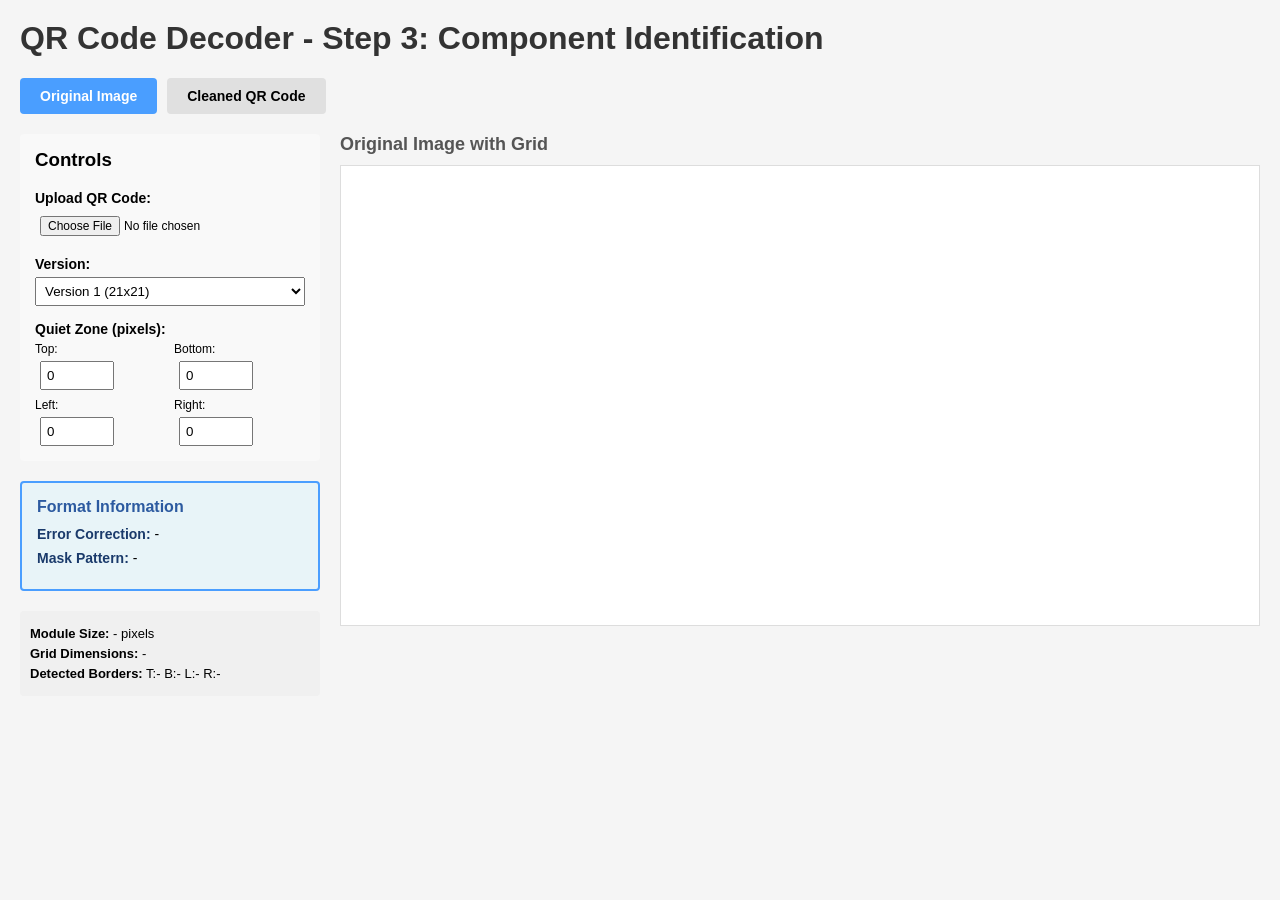
==== index.html @ 2ee72e51 "Initial commit" ====
<!DOCTYPE html>
<html lang="en">
<head>
    <meta charset="UTF-8">
    <meta name="viewport" content="width=device-width, initial-scale=1.0">
    <title>QR Code Decoder - Step 2: Format Information</title>
    <style>
        body {
            font-family: Arial, sans-serif;
            margin: 0;
            padding: 20px;
            background-color: #f5f5f5;
        }

        h1 {
            color: #333;
            margin-top: 0;
        }

        .container {
            display: flex;
            gap: 20px;
            background: white;
            padding: 20px;
            border-radius: 8px;
            box-shadow: 0 2px 4px rgba(0,0,0,0.1);
        }

        .side-panel {
            flex: 0 0 300px;
            display: flex;
            flex-direction: column;
            gap: 20px;
        }

        .canvas-area {
            flex: 1;
            display: flex;
            flex-direction: column;
            gap: 20px;
            max-width: 80%;
        }

        .controls {
            background: #f9f9f9;
            padding: 15px;
            border-radius: 4px;
        }

        .control-group {
            margin-bottom: 15px;
        }

        .control-group:last-child {
            margin-bottom: 0;
        }

        label {
            display: block;
            font-weight: bold;
            margin-bottom: 5px;
            font-size: 14px;
        }

        input[type="file"] {
            width: 100%;
            padding: 5px;
            font-size: 12px;
        }

        input[type="number"] {
            width: 60px;
            padding: 5px;
            margin: 0 5px;
        }

        select {
            width: 100%;
            padding: 5px;
        }

        .border-controls {
            display: grid;
            grid-template-columns: repeat(2, 1fr);
            gap: 8px;
            margin-top: 5px;
        }

        .border-controls > div label {
            font-size: 12px;
            font-weight: normal;
        }

        .info-panel {
            background: #e8f4f8;
            padding: 15px;
            border-radius: 4px;
            border: 2px solid #4a9eff;
        }

        .info-panel h3 {
            margin-top: 0;
            margin-bottom: 10px;
            color: #2c5aa0;
            font-size: 16px;
        }

        .info-panel p {
            margin: 8px 0;
            font-size: 14px;
        }

        .info-panel strong {
            color: #1a3a6b;
        }

        .canvas-container {
            display: flex;
            flex-direction: column;
        }

        .canvas-container h2 {
            margin-top: 0;
            margin-bottom: 10px;
            font-size: 18px;
            color: #555;
        }

        canvas {
            border: 1px solid #ddd;
            display: block;
            max-width: 100%;
            background: white;
        }

        .status {
            padding: 10px;
            background-color: #f0f0f0;
            border-radius: 4px;
            font-size: 13px;
        }

        .status p {
            margin: 5px 0;
        }

        .tabs {
            display: flex;
            gap: 10px;
            margin-bottom: 20px;
        }

        .tab-button {
            padding: 10px 20px;
            background: #e0e0e0;
            border: none;
            border-radius: 4px;
            cursor: pointer;
            font-size: 14px;
            font-weight: bold;
        }

        .tab-button.active {
            background: #4a9eff;
            color: white;
        }

        .tab-content {
            display: none;
        }

        .tab-content.active {
            display: flex;
            gap: 20px;
        }

        .marking-controls {
            background: #f9f9f9;
            padding: 15px;
            border-radius: 4px;
        }

        .marking-controls h3 {
            margin-top: 0;
            margin-bottom: 10px;
        }

        .mark-button {
            width: 100%;
            padding: 10px;
            margin-bottom: 8px;
            background: #4a9eff;
            color: white;
            border: none;
            border-radius: 4px;
            cursor: pointer;
            font-size: 13px;
        }

        .mark-button:hover:not(:disabled) {
            background: #3a8eef;
        }

        .mark-button:disabled {
            background: #ccc;
            cursor: not-allowed;
        }

        .mark-button.active {
            background: #2c5aa0;
        }

        .recovery-buttons {
            display: flex;
            gap: 8px;
            margin-bottom: 8px;
        }

        .recovery-buttons .mark-button {
            margin-bottom: 0;
            flex: 1;
        }

        .collapsible-header {
            display: flex;
            align-items: center;
            justify-content: space-between;
            margin: 0 0 10px 0;
        }

        .collapsible-header h3 {
            margin: 0;
        }

        .toggle-collapse {
            padding: 6px 10px;
            font-size: 12px;
            background: #e0e0e0;
            border: none;
            border-radius: 4px;
            cursor: pointer;
        }

        .toggle-collapse:hover {
            background: #d0d0d0;
        }

        .collapsed {
            display: none;
        }
    </style>
</head>
<body>
    <h1>QR Code Decoder - Step 3: Component Identification</h1>

    <div class="tabs">
        <button class="tab-button active" onclick="switchTab(0)">Original Image</button>
        <button class="tab-button" onclick="switchTab(1)">Cleaned QR Code</button>
    </div>

    <!-- Tab 1: Original Image -->
    <div class="tab-content active" id="tab1">
        <div class="side-panel">
            <div class="controls">
                <h3 style="margin-top: 0;">Controls</h3>
                <div class="control-group">
                    <label>Upload QR Code:</label>
                    <input type="file" id="imageInput" accept="image/*">
                </div>

                <div class="control-group">
                    <label>Version:</label>
                    <select id="versionSelect">
                        <!-- Versions 1-40 -->
                    </select>
                </div>

                <div class="control-group">
                    <label>Quiet Zone (pixels):</label>
                    <div class="border-controls">
                        <div>
                            <label>Top:</label>
                            <input type="number" id="borderTop" min="0" value="0">
                        </div>
                        <div>
                            <label>Bottom:</label>
                            <input type="number" id="borderBottom" min="0" value="0">
                        </div>
                        <div>
                            <label>Left:</label>
                            <input type="number" id="borderLeft" min="0" value="0">
                        </div>
                        <div>
                            <label>Right:</label>
                            <input type="number" id="borderRight" min="0" value="0">
                        </div>
                    </div>
                </div>
            </div>

            <div class="info-panel">
                <h3>Format Information</h3>
                <p><strong>Error Correction:</strong> <span id="eccLevel">-</span></p>
                <p><strong>Mask Pattern:</strong> <span id="maskPattern">-</span></p>
            </div>

            <div class="status">
                <p><strong>Module Size:</strong> <span id="moduleSize">-</span> pixels</p>
                <p><strong>Grid Dimensions:</strong> <span id="gridDimensions">-</span></p>
                <p><strong>Detected Borders:</strong> T:<span id="detectedTop">-</span> B:<span id="detectedBottom">-</span> L:<span id="detectedLeft">-</span> R:<span id="detectedRight">-</span></p>
            </div>
        </div>

        <div class="canvas-area">
            <div class="canvas-container">
                <h2>Original Image with Grid</h2>
                <canvas id="canvas"></canvas>
            </div>
        </div>
    </div>

    <!-- Tab 2: Cleaned QR Code with Marking -->
    <div class="tab-content" id="tab2">
        <div class="side-panel">
            <div class="marking-controls">
                <div class="collapsible-header">
                    <h3>Mark Components</h3>
                    <button class="toggle-collapse" id="toggleMarking" onclick="toggleMarking()">Hide</button>
                </div>
                <div id="markingContent">
                <button class="mark-button" id="markFinders" onclick="toggleMark('finders')">Mark Finders</button>
                <button class="mark-button" id="markAlignment" onclick="toggleMark('alignment')" disabled>Mark Alignment</button>
                <button class="mark-button" id="markFormat" onclick="toggleMark('format')">Mark Format Info</button>
                <button class="mark-button" id="markTiming" onclick="toggleMark('timing')">Mark Timing</button>
                <button class="mark-button" id="markDark" onclick="toggleMark('dark')">Mark Dark Module</button>
                <button class="mark-button" id="markVersion" onclick="toggleMark('version')" disabled>Mark Version Info</button>
                </div>
            </div>

            <div class="info-panel">
                <h3>Format Information</h3>
                <p><strong>Error Correction:</strong> <span id="eccLevel2">-</span></p>
                <p><strong>Mask Pattern:</strong> <span id="maskPattern2">-</span></p>
                <p><strong>Data Mode:</strong> <span id="dataMode">-</span></p>
                <p><strong>Message Size:</strong> <span id="messageSize">-</span></p>
            </div>

            <div class="marking-controls">
                <h3>Data Processing</h3>
                <button class="mark-button" id="unmaskButton" onclick="unmaskQRCode()" disabled>Unmask Data</button>
                <div class="recovery-buttons">
                    <button class="mark-button" id="recoverAllButton" onclick="recoverAllBitstream()" disabled>Recover All</button>
                    <button class="mark-button" id="nextByteButton" onclick="recoverNextByte()" disabled>Next Byte</button>
                </div>
                <button class="mark-button" id="deinterleaveButton" onclick="deinterleaveData()" disabled>De-interleave Data</button>
                <button class="mark-button" id="decodeModeButton" onclick="decodeMode()" disabled>Decode Mode</button>
                <button class="mark-button" id="decodeSizeButton" onclick="decodeSize()" disabled>Decode Size</button>
            </div>

            <div class="status">
                <p><strong>Grid Dimensions:</strong> <span id="gridDimensions2">-</span></p>
                <p><strong>Bitstream:</strong></p>
                <textarea id="bitstreamOutput" readonly style="width: 100%; height: 150px; font-family: monospace; font-size: 11px; resize: vertical;"></textarea>
            </div>
        </div>

        <div class="canvas-area">
            <div class="canvas-container">
                <h2>Cleaned QR Code</h2>
                <canvas id="cleanCanvas"></canvas>
            </div>
        </div>
    </div>

    <script>
        const imageInput = document.getElementById('imageInput');
        const versionSelect = document.getElementById('versionSelect');
        const canvas = document.getElementById('canvas');
        const ctx = canvas.getContext('2d');
        const cleanCanvas = document.getElementById('cleanCanvas');
        const cleanCtx = cleanCanvas.getContext('2d');

        const borderTop = document.getElementById('borderTop');
        const borderBottom = document.getElementById('borderBottom');
        const borderLeft = document.getElementById('borderLeft');
        const borderRight = document.getElementById('borderRight');

        let currentImage = null;
        let imageData = null;
        let moduleMatrix = null; // 2D array of module values (true = black, false = white)
        let usedModules = null; // 2D array tracking which modules have been decoded/used
        let isUnmasked = false;
        let isModeDecoded = false;
        let isSizeDecoded = false;
        let isBitstreamRecovered = false;
        let currentMaskPattern = -1;
        let currentDataMode = '';
        let dataPositions = []; // Ordered list of data modules for recovery
        let bitstreamIndex = 0; // Next bit position to consume from dataPositions
        let recoveredBitstream = ''; // Accumulated bitstream
        let currentHighlight = []; // Modules highlighted for the current byte
        let isMarkingCollapsed = false;
        let currentEccLevel = '';
        let deinterleavedDataBits = ''; // Concatenated data bits after de-interleaving
        let decodedMessageSize = null;
        let markedComponents = {
            finders: false,
            alignment: false,
            format: false,
            timing: false,
            dark: false,
            version: false
        };

        const blockSizeTableCsv = `,,,,,,,
Version and EC Level,Total Number of Data Codewords for this Version and EC Level,EC Codewords Per Block,Number of Blocks in Group 1,Number of Data Codewords in Each of Group 1's Blocks,Number of Blocks in Group 2,Number of Data Codewords in Each of Group 2's Blocks,Total Data Codewords
1-L,19,7,1,19,,,19
1-M,16,10,1,16,,,16
1-Q,13,13,1,13,,,13
1-H,9,17,1,9,,,9
2-L,34,10,1,34,,,34
2-M,28,16,1,28,,,28
2-Q,22,22,1,22,,,22
2-H,16,28,1,16,,,16
3-L,55,15,1,55,,,55
3-M,44,26,1,44,,,44
3-Q,34,18,2,17,,,34
3-H,26,22,2,13,,,26
4-L,80,20,1,80,,,80
4-M,64,18,2,32,,,64
4-Q,48,26,2,24,,,48
4-H,36,16,4,9,,,36
5-L,108,26,1,108,,,108
5-M,86,24,2,43,,,86
5-Q,62,18,2,15,2,16,62
5-H,46,22,2,11,2,12,46
6-L,136,18,2,68,,,136
6-M,108,16,4,27,,,108
6-Q,76,24,4,19,,,76
6-H,60,28,4,15,,,60
7-L,156,20,2,78,,,156
7-M,124,18,4,31,,,124
7-Q,88,18,2,14,4,15,88
7-H,66,26,4,13,1,14,66
8-L,194,24,2,97,,,194
8-M,154,22,2,38,2,39,154
8-Q,110,22,4,18,2,19,110
8-H,86,26,4,14,2,15,86
9-L,232,30,2,116,,,232
9-M,182,22,3,36,2,37,182
9-Q,132,20,4,16,4,17,132
9-H,100,24,4,12,4,13,100
10-L,274,18,2,68,2,69,274
10-M,216,26,4,43,1,44,216
10-Q,154,24,6,19,2,20,154
10-H,122,28,6,15,2,16,122
11-L,324,20,4,81,,,324
11-M,254,30,1,50,4,51,254
11-Q,180,28,4,22,4,23,180
11-H,140,24,3,12,8,13,140
12-L,370,24,2,92,2,93,370
12-M,290,22,6,36,2,37,290
12-Q,206,26,4,20,6,21,206
12-H,158,28,7,14,4,15,158
13-L,428,26,4,107,,,428
13-M,334,22,8,37,1,38,334
13-Q,244,24,8,20,4,21,244
13-H,180,22,12,11,4,12,180
14-L,461,30,3,115,1,116,461
14-M,365,24,4,40,5,41,365
14-Q,261,20,11,16,5,17,261
14-H,197,24,11,12,5,13,197
15-L,523,22,5,87,1,88,523
15-M,415,24,5,41,5,42,415
15-Q,295,30,5,24,7,25,295
15-H,223,24,11,12,7,13,223
16-L,589,24,5,98,1,99,589
16-M,453,28,7,45,3,46,453
16-Q,325,24,15,19,2,20,325
16-H,253,30,3,15,13,16,253
17-L,647,28,1,107,5,108,647
17-M,507,28,10,46,1,47,507
17-Q,367,28,1,22,15,23,367
17-H,283,28,2,14,17,15,283
18-L,721,30,5,120,1,121,721
18-M,563,26,9,43,4,44,563
18-Q,397,28,17,22,1,23,397
18-H,313,28,2,14,19,15,313
19-L,795,28,3,113,4,114,795
19-M,627,26,3,44,11,45,627
19-Q,445,26,17,21,4,22,445
19-H,341,26,9,13,16,14,341
20-L,861,28,3,107,5,108,861
20-M,669,26,3,41,13,42,669
20-Q,485,30,15,24,5,25,485
20-H,385,28,15,15,10,16,385
21-L,932,28,4,116,4,117,932
21-M,714,26,17,42,,,714
21-Q,512,28,17,22,6,23,512
21-H,406,30,19,16,6,17,406
22-L,1006,28,2,111,7,112,1006
22-M,782,28,17,46,,,782
22-Q,568,30,7,24,16,25,568
22-H,442,24,34,13,,,442
23-L,1094,30,4,121,5,122,1094
23-M,860,28,4,47,14,48,860
23-Q,614,30,11,24,14,25,614
23-H,464,30,16,15,14,16,464
24-L,1174,30,6,117,4,118,1174
24-M,914,28,6,45,14,46,914
24-Q,664,30,11,24,16,25,664
24-H,514,30,30,16,2,17,514
25-L,1276,26,8,106,4,107,1276
25-M,1000,28,8,47,13,48,1000
25-Q,718,30,7,24,22,25,718
25-H,538,30,22,15,13,16,538
26-L,1370,28,10,114,2,115,1370
26-M,1062,28,19,46,4,47,1062
26-Q,754,28,28,22,6,23,754
26-H,596,30,33,16,4,17,596
27-L,1468,30,8,122,4,123,1468
27-M,1128,28,22,45,3,46,1128
27-Q,808,30,8,23,26,24,808
27-H,628,30,12,15,28,16,628
28-L,1531,30,3,117,10,118,1531
28-M,1193,28,3,45,23,46,1193
28-Q,871,30,4,24,31,25,871
28-H,661,30,11,15,31,16,661
29-L,1631,30,7,116,7,117,1631
29-M,1267,28,21,45,7,46,1267
29-Q,911,30,1,23,37,24,911
29-H,701,30,19,15,26,16,701
30-L,1735,30,5,115,10,116,1735
30-M,1373,28,19,47,10,48,1373
30-Q,985,30,15,24,25,25,985
30-H,745,30,23,15,25,16,745
31-L,1843,30,13,115,3,116,1843
31-M,1455,28,2,46,29,47,1455
31-Q,1033,30,42,24,1,25,1033
31-H,793,30,23,15,28,16,793
32-L,1955,30,17,115,,,1955
32-M,1541,28,10,46,23,47,1541
32-Q,1115,30,10,24,35,25,1115
32-H,845,30,19,15,35,16,845
33-L,2071,30,17,115,1,116,2071
33-M,1631,28,14,46,21,47,1631
33-Q,1171,30,29,24,19,25,1171
33-H,901,30,11,15,46,16,901
34-L,2191,30,13,115,6,116,2191
34-M,1725,28,14,46,23,47,1725
34-Q,1231,30,44,24,7,25,1231
34-H,961,30,59,16,1,17,961
35-L,2306,30,12,121,7,122,2306
35-M,1812,28,12,47,26,48,1812
35-Q,1286,30,39,24,14,25,1286
35-H,986,30,22,15,41,16,986
36-L,2434,30,6,121,14,122,2434
36-M,1914,28,6,47,34,48,1914
36-Q,1354,30,46,24,10,25,1354
36-H,1054,30,2,15,64,16,1054
37-L,2566,30,17,122,4,123,2566
37-M,1992,28,29,46,14,47,1992
37-Q,1426,30,49,24,10,25,1426
37-H,1096,30,24,15,46,16,1096
38-L,2702,30,4,122,18,123,2702
38-M,2102,28,13,46,32,47,2102
38-Q,1502,30,48,24,14,25,1502
38-H,1142,30,42,15,32,16,1142
39-L,2812,30,20,117,4,118,2812
39-M,2216,28,40,47,7,48,2216
39-Q,1582,30,43,24,22,25,1582
39-H,1222,30,10,15,67,16,1222
40-L,2956,30,19,118,6,119,2956
40-M,2334,28,18,47,31,48,2334
40-Q,1666,30,34,24,34,25,1666
40-H,1276,30,20,15,61,16,1276`;

        const blockSizeTable = parseBlockSizeTable(blockSizeTableCsv);

        // Tab switching
        function switchTab(tabIndex) {
            const tabs = document.querySelectorAll('.tab-button');
            const contents = document.querySelectorAll('.tab-content');

            tabs.forEach((tab, index) => {
                if (index === tabIndex) {
                    tab.classList.add('active');
                } else {
                    tab.classList.remove('active');
                }
            });

            contents.forEach((content, index) => {
                if (index === tabIndex) {
                    content.classList.add('active');
                } else {
                    content.classList.remove('active');
                }
            });
        }

        // Toggle marking components
        function toggleMark(component) {
            markedComponents[component] = !markedComponents[component];
            const button = document.getElementById('mark' + component.charAt(0).toUpperCase() + component.slice(1));
            if (markedComponents[component]) {
                button.classList.add('active');
            } else {
                button.classList.remove('active');
            }
            drawCleanQR();
        }

        function toggleMarking() {
            isMarkingCollapsed = !isMarkingCollapsed;
            const content = document.getElementById('markingContent');
            const toggle = document.getElementById('toggleMarking');
            if (isMarkingCollapsed) {
                content.classList.add('collapsed');
                toggle.textContent = 'Show';
            } else {
                content.classList.remove('collapsed');
                toggle.textContent = 'Hide';
            }
        }

        function parseBlockSizeTable(csv) {
            const map = {};
            const lines = csv.trim().split(/\r?\n/);
            for (const line of lines) {
                const parts = line.split(',');
                if (!parts.length || parts[0].includes('Version and EC Level')) continue;
                const key = parts[0].trim();
                if (!key) continue;

                const [versionStr, eccLevel] = key.split('-');
                const version = parseInt(versionStr, 10);
                if (!version || !eccLevel) continue;

                const ecPerBlock = parseInt(parts[2], 10) || 0;
                const g1Blocks = parseInt(parts[3], 10) || 0;
                const g1Data = parseInt(parts[4], 10) || 0;
                const g2Blocks = parseInt(parts[5], 10) || 0;
                const g2Data = parseInt(parts[6], 10) || 0;

                if (!map[version]) map[version] = {};
                map[version][eccLevel] = { ecPerBlock, g1Blocks, g1Data, g2Blocks, g2Data };
            }
            return map;
        }

        function getBlockConfig(version, eccLevel) {
            if (!blockSizeTable[version]) return null;
            return blockSizeTable[version][eccLevel] || null;
        }

        function hasMultipleBlocks(version, eccLevel) {
            const config = getBlockConfig(version, eccLevel);
            if (!config) return false;
            return (config.g1Blocks || 0) + (config.g2Blocks || 0) > 1;
        }

        function updateDeinterleaveAvailability() {
            const version = parseInt(versionSelect.value, 10);
            const deinterleaveButton = document.getElementById('deinterleaveButton');
            if (!deinterleaveButton) return;
            if (!currentEccLevel || !isBitstreamRecovered) {
                deinterleaveButton.disabled = true;
                return;
            }
            const multi = hasMultipleBlocks(version, currentEccLevel);
            deinterleaveButton.disabled = !multi;
        }

        function setDeinterleavedBits(bits) {
            deinterleavedDataBits = bits || '';
            decodedMessageSize = null;
            if (deinterleavedDataBits.length >= 4) {
                const decodeModeButton = document.getElementById('decodeModeButton');
                if (decodeModeButton) decodeModeButton.disabled = false;
            }
        }

        function finalizeBitstreamRecovery() {
            isBitstreamRecovered = true;
            updateDeinterleaveAvailability();

            const decodeModeButton = document.getElementById('decodeModeButton');
            const version = parseInt(versionSelect.value, 10);
            const multi = hasMultipleBlocks(version, currentEccLevel);

            if (!multi) {
                // Single block: we can decode directly from recovered bits
                const cleanBits = recoveredBitstream.replace(/\s+/g, '');
                setDeinterleavedBits(cleanBits);
            } else {
                // Multi-block: wait for de-interleave step
                if (decodeModeButton) decodeModeButton.disabled = true;
            }
        }

        // Initialize version dropdown (1-40)
        for (let i = 1; i <= 40; i++) {
            const option = document.createElement('option');
            option.value = i;
            option.textContent = `Version ${i} (${17 + i * 4}x${17 + i * 4})`;
            if (i === 1) option.selected = true;
            versionSelect.appendChild(option);
        }

        // Calculate module count based on version
        function getModuleCount(version) {
            return 17 + version * 4;
        }

        // Check if a pixel is white (or close to white)
        function isWhite(data, idx, threshold = 200) {
            const r = data[idx];
            const g = data[idx + 1];
            const b = data[idx + 2];
            return r > threshold && g > threshold && b > threshold;
        }

        // Check if a pixel is black (or close to black)
        function isBlack(data, idx, threshold = 128) {
            const r = data[idx];
            const g = data[idx + 1];
            const b = data[idx + 2];
            return r < threshold && g < threshold && b < threshold;
        }

        // Find the first row with non-white pixels (top border)
        function findTopBorder(imageData) {
            const { data, width, height } = imageData;

            for (let y = 0; y < height; y++) {
                for (let x = 0; x < width; x++) {
                    const idx = (y * width + x) * 4;
                    if (!isWhite(data, idx)) {
                        return y;
                    }
                }
            }
            return 0;
        }

        // Find the first column with non-white pixels (left border)
        function findLeftBorder(imageData) {
            const { data, width, height } = imageData;

            for (let x = 0; x < width; x++) {
                for (let y = 0; y < height; y++) {
                    const idx = (y * width + x) * 4;
                    if (!isWhite(data, idx)) {
                        return x;
                    }
                }
            }
            return 0;
        }

        // Find the last row with non-white pixels (bottom border)
        function findBottomBorder(imageData) {
            const { data, width, height } = imageData;

            for (let y = height - 1; y >= 0; y--) {
                for (let x = 0; x < width; x++) {
                    const idx = (y * width + x) * 4;
                    if (!isWhite(data, idx)) {
                        return height - 1 - y;
                    }
                }
            }
            return 0;
        }

        // Find the last column with non-white pixels (right border)
        function findRightBorder(imageData) {
            const { data, width, height } = imageData;

            for (let x = width - 1; x >= 0; x--) {
                for (let y = 0; y < height; y++) {
                    const idx = (y * width + x) * 4;
                    if (!isWhite(data, idx)) {
                        return width - 1 - x;
                    }
                }
            }
            return 0;
        }

        // Calculate module size based on finder pattern (7 modules wide)
        function calculateModuleSize(imageData, topBorder, leftBorder) {
            const { data, width } = imageData;

            // Scan multiple rows through the top-left finder pattern to get pattern widths
            const patterns = [];

            for (let scanY = topBorder; scanY < topBorder + 30 && scanY < imageData.height; scanY++) {
                // Scan from left border and detect black-white transitions
                const segments = [];
                let currentColor = null;
                let segmentStart = leftBorder;

                for (let x = leftBorder; x < Math.min(leftBorder + 200, width); x++) {
                    const idx = (scanY * width + x) * 4;
                    const pixelIsBlack = isBlack(data, idx);

                    if (currentColor === null) {
                        currentColor = pixelIsBlack;
                        segmentStart = x;
                    } else if (pixelIsBlack !== currentColor) {
                        // Transition detected
                        segments.push({
                            color: currentColor ? 'black' : 'white',
                            width: x - segmentStart
                        });
                        currentColor = pixelIsBlack;
                        segmentStart = x;
                    }
                }

                // Look for the finder pattern: 1:1:3:1:1 ratio (black:white:black:white:black)
                if (segments.length >= 5) {
                    // Check if first 5 segments match the pattern
                    const widths = segments.slice(0, 5).map(s => s.width);
                    const colors = segments.slice(0, 5).map(s => s.color);

                    // Verify color pattern: black-white-black-white-black
                    if (colors[0] === 'black' && colors[1] === 'white' &&
                        colors[2] === 'black' && colors[3] === 'white' && colors[4] === 'black') {

                        // Calculate the module size from the smallest unit (should be width[0] or width[1])
                        const unit = Math.min(widths[0], widths[1], widths[3], widths[4]);

                        // Verify the 1:1:3:1:1 ratio approximately holds
                        const ratio2 = widths[2] / unit; // Should be ~3
                        if (ratio2 > 2.5 && ratio2 < 3.5) {
                            patterns.push(unit);
                        }
                    }
                }
            }

            if (patterns.length === 0) {
                // Fallback: find the total width of the finder pattern
                let startX = leftBorder;
                let y = topBorder + 5; // Use a row a few pixels in

                // Find start of finder pattern (first black)
                while (startX < width && !isBlack(data, (y * width + startX) * 4)) {
                    startX++;
                }

                // Find end of finder pattern
                let endX = startX;
                let lastBlack = startX;

                for (let x = startX; x < Math.min(startX + 200, width); x++) {
                    const idx = (y * width + x) * 4;
                    if (isBlack(data, idx)) {
                        lastBlack = x;
                    }
                    // If we've gone more than 10 pixels past the last black, we're done
                    if (x - lastBlack > 10) {
                        endX = lastBlack;
                        break;
                    }
                }

                const finderWidth = endX - startX + 1;
                return finderWidth / 7;
            }

            // Average all detected module sizes
            const avgModuleSize = patterns.reduce((a, b) => a + b, 0) / patterns.length;
            return avgModuleSize;
        }

        // Detect the version by calculating module count
        function detectVersion(imageData, topBorder, bottomBorder, leftBorder, rightBorder) {
            const moduleSize = calculateModuleSize(imageData, topBorder, leftBorder);

            // Calculate QR code dimensions (excluding quiet zone)
            const qrWidth = imageData.width - leftBorder - rightBorder;
            const qrHeight = imageData.height - topBorder - bottomBorder;

            // Calculate number of modules in each dimension
            const modulesWidth = Math.round(qrWidth / moduleSize);
            const modulesHeight = Math.round(qrHeight / moduleSize);

            // Use the average of both dimensions
            const moduleCount = Math.round((modulesWidth + modulesHeight) / 2);

            // Calculate version: moduleCount = 17 + version * 4
            // So: version = (moduleCount - 17) / 4
            const version = (moduleCount - 17) / 4;

            // Round to nearest integer and clamp to valid range (1-40)
            return Math.max(1, Math.min(40, Math.round(version)));
        }

        // Sample modules from the original image
        function sampleModules() {
            if (!imageData) return null;

            const top = parseInt(borderTop.value) || 0;
            const bottom = parseInt(borderBottom.value) || 0;
            const left = parseInt(borderLeft.value) || 0;
            const right = parseInt(borderRight.value) || 0;

            const version = parseInt(versionSelect.value);
            const moduleCount = getModuleCount(version);

            const gridWidth = imageData.width - left - right;
            const gridHeight = imageData.height - top - bottom;
            const moduleWidth = gridWidth / moduleCount;
            const moduleHeight = gridHeight / moduleCount;

            // Create 2D array for modules
            const matrix = [];
            const { data, width } = imageData;

            for (let row = 0; row < moduleCount; row++) {
                matrix[row] = [];
                for (let col = 0; col < moduleCount; col++) {
                    // Sample from the center of each module
                    const centerX = Math.round(left + (col + 0.5) * moduleWidth);
                    const centerY = Math.round(top + (row + 0.5) * moduleHeight);
                    const idx = (centerY * width + centerX) * 4;

                    // Check if pixel is black
                    matrix[row][col] = isBlack(data, idx);
                }
            }

            return matrix;
        }

        // Get alignment pattern center positions for a given version
        function getAlignmentPatternCenters(version) {
            const alignmentTable = {
                1: [],
                2: [6, 18],
                3: [6, 22],
                4: [6, 26],
                5: [6, 30],
                6: [6, 34],
                7: [6, 22, 38],
                8: [6, 24, 42],
                9: [6, 26, 46],
                10: [6, 28, 50],
                11: [6, 30, 54],
                12: [6, 32, 58],
                13: [6, 34, 62],
                14: [6, 26, 46, 66],
                15: [6, 26, 48, 70],
                16: [6, 26, 50, 74],
                17: [6, 30, 54, 78],
                18: [6, 30, 56, 82],
                19: [6, 30, 58, 86],
                20: [6, 34, 62, 90],
                21: [6, 28, 50, 72, 94],
                22: [6, 26, 50, 74, 98],
                23: [6, 30, 54, 78, 102],
                24: [6, 28, 54, 80, 106],
                25: [6, 32, 58, 84, 110],
                26: [6, 30, 58, 86, 114],
                27: [6, 34, 62, 90, 118],
                28: [6, 26, 50, 74, 98, 122],
                29: [6, 30, 54, 78, 102, 126],
                30: [6, 26, 52, 78, 104, 130],
                31: [6, 30, 56, 82, 108, 134],
                32: [6, 34, 60, 86, 112, 138],
                33: [6, 30, 58, 86, 114, 142],
                34: [6, 34, 62, 90, 118, 146],
                35: [6, 30, 54, 78, 102, 126, 150],
                36: [6, 24, 50, 76, 102, 128, 154],
                37: [6, 28, 54, 80, 106, 132, 158],
                38: [6, 32, 58, 84, 110, 136, 162],
                39: [6, 26, 54, 82, 110, 138, 166],
                40: [6, 30, 58, 86, 114, 142, 170]
            };

            return alignmentTable[version] || [];
        }

        // Check if a module is part of a finder pattern (including separator)
        function isFinderModule(row, col, moduleCount) {
            // Top-left finder (0-7, 0-7) with separator
            if (row <= 7 && col <= 7) return true;

            // Top-right finder (0-7, moduleCount-8 to moduleCount-1) with separator
            if (row <= 7 && col >= moduleCount - 8) return true;

            // Bottom-left finder (moduleCount-8 to moduleCount-1, 0-7) with separator
            if (row >= moduleCount - 8 && col <= 7) return true;

            return false;
        }

        // Check if a module is part of an alignment pattern
        function isAlignmentModule(row, col, moduleCount) {
            const version = parseInt(versionSelect.value);
            if (version < 2) return false;

            const alignmentCenters = getAlignmentPatternCenters(version);

            for (let cy of alignmentCenters) {
                for (let cx of alignmentCenters) {
                    // Skip if overlaps with finder patterns
                    if ((cx < 10 && cy < 10) ||
                        (cx < 10 && cy >= moduleCount - 9) ||
                        (cx >= moduleCount - 9 && cy < 10)) {
                        continue;
                    }
                    // Check if (col, row) is within 5×5 alignment pattern centered at (cx, cy)
                    if (Math.abs(col - cx) <= 2 && Math.abs(row - cy) <= 2) {
                        return true;
                    }
                }
            }

            return false;
        }

        // Check if a module is part of format information
        function isFormatModule(row, col, moduleCount) {
            // Horizontal strip (row 8, columns 0-8 and moduleCount-8 to moduleCount-1)
            if (row === 8 && (col <= 8 || col >= moduleCount - 8)) return true;

            // Vertical strip (column 8, rows 0-8 and moduleCount-7 to moduleCount-1)
            if (col === 8 && (row <= 8 || row >= moduleCount - 7)) return true;

            return false;
        }

        // Check if a module is part of timing patterns
        function isTimingModule(row, col, moduleCount) {
            // Horizontal timing (row 6, between finders)
            if (row === 6 && col >= 8 && col <= moduleCount - 9) return true;

            // Vertical timing (column 6, between finders)
            if (col === 6 && row >= 8 && row <= moduleCount - 9) return true;

            return false;
        }

        // Check if a module is the dark module (always black)
        function isDarkModule(row, col, moduleCount) {
            const version = parseInt(versionSelect.value);
            // Dark module is always at position (4 * version + 9, 8)
            const darkRow = 4 * version + 9;
            const darkCol = 8;

            return row === darkRow && col === darkCol;
        }

        // Check if a module is part of version information (only version 7+)
        function isVersionModule(row, col, moduleCount) {
            const version = parseInt(versionSelect.value);
            if (version < 7) return false;

            // Bottom-left version info (3 columns x 6 rows near bottom-left)
            // Rows: moduleCount-11 to moduleCount-9, Columns: 0-5
            if (row >= moduleCount - 11 && row <= moduleCount - 9 && col >= 0 && col <= 5) return true;

            // Top-right version info (6 columns x 3 rows near top-right)
            // Rows: 0-5, Columns: moduleCount-11 to moduleCount-9
            if (row >= 0 && row <= 5 && col >= moduleCount - 11 && col <= moduleCount - 9) return true;

            return false;
        }

        // Check if a module is a function module (should not be unmasked)
        function isFunctionModule(row, col, moduleCount) {
            // Check all function patterns
            if (isFinderModule(row, col, moduleCount)) return true;
            if (isAlignmentModule(row, col, moduleCount)) return true;
            if (isFormatModule(row, col, moduleCount)) return true;
            if (isTimingModule(row, col, moduleCount)) return true;
            if (isDarkModule(row, col, moduleCount)) return true;
            if (isVersionModule(row, col, moduleCount)) return true;

            return false;
        }

        // Apply mask pattern formula to determine if module should be flipped
        function shouldFlipModule(row, col, maskPattern) {
            // x = col, y = row
            const x = col;
            const y = row;

            switch(maskPattern) {
                case 0:
                    return (x + y) % 2 === 0;
                case 1:
                    return y % 2 === 0;
                case 2:
                    return x % 3 === 0;
                case 3:
                    return (x + y) % 3 === 0;
                case 4:
                    return (Math.floor(y / 2) + Math.floor(x / 3)) % 2 === 0;
                case 5:
                    return ((x * y) % 2) + ((x * y) % 3) === 0;
                case 6:
                    return (((x * y) % 2) + ((x * y) % 3)) % 2 === 0;
                case 7:
                    return (((x + y) % 2) + ((x * y) % 3)) % 2 === 0;
                default:
                    return false;
            }
        }

        function formatBitstream(bits) {
            let formatted = '';
            for (let i = 0; i < bits.length; i++) {
                if (i > 0 && i % 8 === 0) {
                    formatted += ' ';
                }
                formatted += bits[i];
            }
            return formatted;
        }

        function updateBitstreamOutput() {
            const output = document.getElementById('bitstreamOutput');
            if (output) {
                output.value = formatBitstream(recoveredBitstream);
            }
        }

        function buildDataPositions() {
            if (!moduleMatrix) return [];

            const moduleCount = moduleMatrix.length;
            const positions = [];
            let row = moduleCount - 1;
            let col = moduleCount - 1;
            let goingUp = true;
            let inRightColumn = true;
            let safetyCounter = 0;
            const maxModules = moduleCount * moduleCount;

            while (safetyCounter < maxModules && col >= 0) {
                safetyCounter++;

                const currentCol = inRightColumn ? col : col - 1;

                if (!isFunctionModule(row, currentCol, moduleCount)) {
                    positions.push({
                        row,
                        col: currentCol,
                        bit: moduleMatrix[row][currentCol] ? 1 : 0
                    });
                }

                if (inRightColumn) {
                    inRightColumn = false;
                } else {
                    inRightColumn = true;

                    if (goingUp) {
                        row--;
                        if (row < 0) {
                            goingUp = false;
                            col -= 2;
                            if (col === 6) col--;
                            row = 0;
                        }
                    } else {
                        row++;
                        if (row >= moduleCount) {
                            goingUp = true;
                            col -= 2;
                            if (col === 6) col--;
                            row = moduleCount - 1;
                        }
                    }

                    if (col < 0) break;
                }
            }

            return positions;
        }

        function resetBitstreamState() {
            dataPositions = [];
            bitstreamIndex = 0;
            recoveredBitstream = '';
            currentHighlight = [];
            isBitstreamRecovered = false;
            deinterleavedDataBits = '';
            decodedMessageSize = null;

            const recoverAllButton = document.getElementById('recoverAllButton');
            const nextByteButton = document.getElementById('nextByteButton');
            if (recoverAllButton && nextByteButton) {
                recoverAllButton.disabled = true;
                nextByteButton.disabled = true;
            }

            const deinterleaveButton = document.getElementById('deinterleaveButton');
            if (deinterleaveButton) {
                deinterleaveButton.disabled = true;
            }

            const decodeModeButton = document.getElementById('decodeModeButton');
            const decodeSizeButton = document.getElementById('decodeSizeButton');
            if (decodeModeButton) decodeModeButton.disabled = true;
            if (decodeSizeButton) decodeSizeButton.disabled = true;

            updateBitstreamOutput();
        }

        function syncRecoveredPrefixFromUsed() {
            dataPositions = buildDataPositions();
            recoveredBitstream = '';
            bitstreamIndex = 0;

            if (!usedModules || !dataPositions.length) {
                updateBitstreamOutput();
                return;
            }

            for (const pos of dataPositions) {
                if (usedModules[pos.row] && usedModules[pos.row][pos.col]) {
                    recoveredBitstream += pos.bit ? '1' : '0';
                    bitstreamIndex++;
                } else {
                    break;
                }
            }

            updateBitstreamOutput();
        }

        // Unmask the QR code data
        function unmaskQRCode() {
            if (!moduleMatrix || currentMaskPattern < 0 || isUnmasked) return;

            const moduleCount = moduleMatrix.length;

            // Flip modules based on mask pattern (skip function modules)
            for (let row = 0; row < moduleCount; row++) {
                for (let col = 0; col < moduleCount; col++) {
                    // Skip function modules
                    if (isFunctionModule(row, col, moduleCount)) continue;

                    // Check if this module should be flipped
                    if (shouldFlipModule(row, col, currentMaskPattern)) {
                        moduleMatrix[row][col] = !moduleMatrix[row][col];
                    }
                }
            }

            // Mark as unmasked and disable button
            isUnmasked = true;
            const unmaskButton = document.getElementById('unmaskButton');
            unmaskButton.disabled = true;

            // Reset recovery state since data values changed after unmasking
            dataPositions = [];
            bitstreamIndex = 0;
            recoveredBitstream = '';
            currentHighlight = [];
            isBitstreamRecovered = false;
            updateBitstreamOutput();

            // Enable decode mode button after unmasking
            const decodeModeButton = document.getElementById('decodeModeButton');
            decodeModeButton.disabled = true;

            // Allow bitstream recovery right after unmasking
            const recoverAllButton = document.getElementById('recoverAllButton');
            const nextByteButton = document.getElementById('nextByteButton');
            if (recoverAllButton && nextByteButton) {
                recoverAllButton.disabled = false;
                nextByteButton.disabled = false;
            }

            updateDeinterleaveAvailability();

            // Redraw the cleaned QR
            drawCleanQR();
        }

        // Decode the mode indicator (first 4 bits from bottom-right)
        function decodeMode() {
            if (isModeDecoded) return;
            if (!deinterleavedDataBits || deinterleavedDataBits.length < 4) {
                alert('De-interleave data (or recover bitstream for single-block codes) before decoding mode.');
                return;
            }

            // Ensure module positions are tracked for coloring
            if (!dataPositions || !dataPositions.length) {
                dataPositions = buildDataPositions();
            }
            if (!usedModules && moduleMatrix) {
                const moduleCount = moduleMatrix.length;
                usedModules = Array(moduleCount).fill(null).map(() => Array(moduleCount).fill(false));
            }

            const modeBitsString = deinterleavedDataBits.slice(0, 4);
            const modeBits = parseInt(modeBitsString, 2);

            // Decode the mode
            let modeName = 'Unknown';
            switch (modeBits) {
                case 0b0001:
                    modeName = 'Numeric';
                    break;
                case 0b0010:
                    modeName = 'Alphanumeric';
                    break;
                case 0b0100:
                    modeName = 'Byte';
                    break;
                case 0b1000:
                    modeName = 'Kanji';
                    break;
                case 0b0111:
                    modeName = 'ECI';
                    break;
                default:
                    modeName = `Unknown (${modeBits.toString(2).padStart(4, '0')})`;
            }

            // Display the mode
            currentDataMode = modeName;
            document.getElementById('dataMode').textContent = modeName;

            // Enable decode size button only if mode is Byte
            const decodeSizeButton = document.getElementById('decodeSizeButton');
            if (modeName === 'Byte') {
                decodeSizeButton.disabled = false;
            } else {
                decodeSizeButton.disabled = true;
            }

            // Mark the first 4 bits as used for coloring
            if (usedModules && dataPositions && dataPositions.length >= 4) {
                for (let i = 0; i < 4; i++) {
                    const pos = dataPositions[i];
                    if (usedModules[pos.row]) {
                        usedModules[pos.row][pos.col] = true;
                    }
                }
            }

            // Mark as decoded and disable button
            isModeDecoded = true;
            const decodeModeButton = document.getElementById('decodeModeButton');
            decodeModeButton.disabled = true;

            // Redraw the cleaned QR to show used modules
            drawCleanQR();
        }

        // Decode the message size (8 bits for v1-9, 16 bits for v10-40)
        function decodeSize() {
            if (isSizeDecoded || currentDataMode !== 'Byte') return;
            if (!deinterleavedDataBits || deinterleavedDataBits.length < 12) {
                alert('Decode mode first, then ensure de-interleaved data is available.');
                return;
            }

            const version = parseInt(versionSelect.value, 10);
            const bitCount = version <= 9 ? 8 : 16;
            const start = 4; // after mode bits
            if (deinterleavedDataBits.length < start + bitCount) {
                alert('Not enough bits to decode size.');
                return;
            }

            const sizeBitsStr = deinterleavedDataBits.slice(start, start + bitCount);
            const sizeValue = parseInt(sizeBitsStr, 2);
            decodedMessageSize = sizeValue;

            // Mark bits used for coloring
            if (!dataPositions || !dataPositions.length) {
                dataPositions = buildDataPositions();
            }
            if (usedModules && dataPositions && dataPositions.length >= start + bitCount) {
                for (let i = 0; i < start + bitCount; i++) {
                    const pos = dataPositions[i];
                    if (usedModules[pos.row]) {
                        usedModules[pos.row][pos.col] = true;
                    }
                }
            }

            // Display the size
            document.getElementById('messageSize').textContent = `${sizeValue} bytes`;

            // Mark as decoded and disable button
            isSizeDecoded = true;
            const decodeSizeButton = document.getElementById('decodeSizeButton');
            decodeSizeButton.disabled = true;

            // Redraw the cleaned QR to show used modules
            drawCleanQR();
        }

        function recoverNextByte() {
            if (!moduleMatrix || isBitstreamRecovered) return;

            // Move previous highlights to "used"
            if (currentHighlight.length && usedModules) {
                currentHighlight.forEach(pos => {
                    usedModules[pos.row][pos.col] = true;
                });
            }

            currentHighlight = [];
            dataPositions = dataPositions.length ? dataPositions : buildDataPositions();

            if (bitstreamIndex >= dataPositions.length) {
                document.getElementById('nextByteButton').disabled = true;
                document.getElementById('recoverAllButton').disabled = true;
                document.getElementById('deinterleaveButton').disabled = false;
                finalizeBitstreamRecovery();
                drawCleanQR();
                return;
            }

            const byteBits = [];
            while (byteBits.length < 8 && bitstreamIndex < dataPositions.length) {
                const pos = dataPositions[bitstreamIndex];
                byteBits.push(pos.bit ? '1' : '0');
                currentHighlight.push(pos);
                bitstreamIndex++;
            }

            recoveredBitstream += byteBits.join('');
            updateBitstreamOutput();

            if (bitstreamIndex >= dataPositions.length) {
                document.getElementById('nextByteButton').disabled = true;
                document.getElementById('recoverAllButton').disabled = true;
                document.getElementById('deinterleaveButton').disabled = false;
                finalizeBitstreamRecovery();
            }

            drawCleanQR();
        }

        function recoverAllBitstream() {
            if (!moduleMatrix || isBitstreamRecovered) return;

            // Commit any in-flight highlight to used/grey
            if (currentHighlight.length && usedModules) {
                currentHighlight.forEach(pos => {
                    usedModules[pos.row][pos.col] = true;
                });
            }
            currentHighlight = [];

            dataPositions = dataPositions.length ? dataPositions : buildDataPositions();

            if (bitstreamIndex < dataPositions.length) {
                const remainingBits = dataPositions
                    .slice(bitstreamIndex)
                    .map(pos => (pos.bit ? '1' : '0'))
                    .join('');
                recoveredBitstream += remainingBits;
                bitstreamIndex = dataPositions.length;
                updateBitstreamOutput();
            }

            document.getElementById('nextByteButton').disabled = true;
            document.getElementById('recoverAllButton').disabled = true;
            document.getElementById('deinterleaveButton').disabled = false;
            finalizeBitstreamRecovery();

            // No need to recolor the remaining modules; just redraw to clear highlights
            drawCleanQR();
        }

        function deinterleaveData() {
            if (!isBitstreamRecovered) {
                alert('Recover the full bitstream before de-interleaving.');
                return;
            }

            const version = parseInt(versionSelect.value, 10);
            const ecc = currentEccLevel;
            const config = getBlockConfig(version, ecc);
            if (!config) {
                alert(`No block size entry found for version ${version} and ECC ${ecc}.`);
                return;
            }

            const totalBlocks = (config.g1Blocks || 0) + (config.g2Blocks || 0);
            if (!totalBlocks) {
                alert('Block information is missing or invalid for this version/ECC.');
                return;
            }

            const dataLens = [];
            for (let i = 0; i < (config.g1Blocks || 0); i++) dataLens.push(config.g1Data || 0);
            for (let i = 0; i < (config.g2Blocks || 0); i++) dataLens.push(config.g2Data || 0);
            const maxDataLen = dataLens.length ? Math.max(...dataLens) : 0;
            const totalData = (config.g1Blocks || 0) * (config.g1Data || 0) + (config.g2Blocks || 0) * (config.g2Data || 0);
            const totalEc = totalBlocks * (config.ecPerBlock || 0);
            const expectedTotal = totalData + totalEc;

            const rawBits = recoveredBitstream.replace(/\s+/g, '');
            const requiredBits = expectedTotal * 8;
            if (expectedTotal && rawBits.length < requiredBits) {
                alert(`Bitstream has fewer bits (${rawBits.length}) than expected (${requiredBits}).`);
                return;
            }

            const usableBits = expectedTotal ? rawBits.slice(0, requiredBits) : rawBits;
            const bytes = [];
            for (let i = 0; i < usableBits.length; i += 8) {
                bytes.push(usableBits.slice(i, i + 8));
            }

            const blocks = Array.from({ length: totalBlocks }, (_, idx) => ({
                dataLen: dataLens[idx] || 0,
                data: [],
                ec: []
            }));

            let cursor = 0;
            // Data codewords (interleaved round-robin)
            for (let i = 0; i < maxDataLen; i++) {
                for (let b = 0; b < blocks.length; b++) {
                    if (blocks[b].dataLen > i && cursor < bytes.length) {
                        blocks[b].data.push(bytes[cursor++]);
                    }
                }
            }

            // Error-correction codewords (same length per block)
            for (let i = 0; i < (config.ecPerBlock || 0); i++) {
                for (let b = 0; b < blocks.length; b++) {
                    if (cursor < bytes.length) {
                        blocks[b].ec.push(bytes[cursor++]);
                    }
                }
            }

            let modeBitsNeeded = 4; // First 4 data bits are the mode indicator
            let bitsIntoByte = 0;   // Tracks bit count toward next byte boundary across blocks

            function formatDataBits(bitString) {
                // If we are mid-byte, prefix spaces so the next bits right-align to byte boundary
                let out = '';
                if (bitsIntoByte > 0) {
                    const remaining = 8 - bitsIntoByte;
                    out += ' '.repeat(remaining);
                }

                let i = 0;

                // Consume remaining mode bits first
                while (modeBitsNeeded > 0 && i < bitString.length) {
                    out += bitString[i];
                    modeBitsNeeded--;
                    i++;
                }
                if (modeBitsNeeded === 0 && !out.endsWith(' ')) {
                    out += ' ';
                }

                // After mode bits, group every 8 bits, carrying across blocks
                for (; i < bitString.length; i++) {
                    out += bitString[i];
                    bitsIntoByte++;
                    if (bitsIntoByte === 8 && i < bitString.length - 1) {
                        out += ' ';
                        bitsIntoByte = 0;
                    }
                }

                return out.trimEnd();
            }

            const dataStream = blocks.map(block => block.data.join('')).join('');
            setDeinterleavedBits(dataStream);
            isModeDecoded = false;
            isSizeDecoded = false;
            currentDataMode = '';
            decodedMessageSize = null;
            document.getElementById('dataMode').textContent = '-';
            document.getElementById('messageSize').textContent = '-';
            const decodeSizeButton = document.getElementById('decodeSizeButton');
            if (decodeSizeButton) decodeSizeButton.disabled = true;

            const output = blocks
                .map((block, idx) => {
                    const dataBits = block.data.join('');
                    const formattedData = formatDataBits(dataBits);
                    const formattedEc = block.ec.join(' ');
                    const blockNumber = idx + 1;
                    return [
                        `Block ${blockNumber} data:`,
                        formattedData,
                        `Block ${blockNumber} ECC:`,
                        formattedEc
                    ].join('\n');
                })
                .join('\n\n');

            const outputArea = document.getElementById('bitstreamOutput');
            if (outputArea) {
                outputArea.value = output;
            }
        }

        // Get color for module based on marking state
        function getModuleColor(row, col, isBlack, moduleCount) {
            // Highlight modules currently being read for the next byte
            const isHighlighted = currentHighlight.some(pos => pos.row === row && pos.col === col);
            if (isHighlighted) {
                return isBlack ? '#B8860B' : '#FFF8B5'; // Dark yellow / Light yellow
            }

            // Check if module has been used/decoded (always show this first)
            if (usedModules && usedModules[row] && usedModules[row][col]) {
                return isBlack ? '#404040' : '#D3D3D3'; // Dark grey / Light grey
            }

            // Check each component in order of priority
            if (markedComponents.finders && isFinderModule(row, col, moduleCount)) {
                return isBlack ? '#006400' : '#90EE90'; // Dark green / Light green
            }

            if (markedComponents.alignment && isAlignmentModule(row, col, moduleCount)) {
                return isBlack ? '#800080' : '#DDA0DD'; // Dark purple / Light purple
            }

            if (markedComponents.format && isFormatModule(row, col, moduleCount)) {
                return isBlack ? '#8B0000' : '#FFB6C1'; // Dark red / Light red
            }

            if (markedComponents.timing && isTimingModule(row, col, moduleCount)) {
                return isBlack ? '#00008B' : '#ADD8E6'; // Dark blue / Light blue
            }

            if (markedComponents.dark && isDarkModule(row, col, moduleCount)) {
                return '#FF0000'; // 100% red - always red regardless of black/white
            }

            if (markedComponents.version && isVersionModule(row, col, moduleCount)) {
                return isBlack ? '#FF8C00' : '#FFE4B5'; // Dark orange / Light orange
            }

            // Default colors
            return isBlack ? 'black' : 'white';
        }

        // Draw cleaned QR code with 4-module quiet zone
        function drawCleanQR() {
            if (!moduleMatrix) return;

            const moduleCount = moduleMatrix.length;
            const quietZone = 4; // 4 modules as per QR spec
            const modulePixelSize = 10; // Size of each module in pixels

            // Canvas size includes quiet zone
            const totalModules = moduleCount + (quietZone * 2);
            const canvasSize = totalModules * modulePixelSize;

            cleanCanvas.width = canvasSize;
            cleanCanvas.height = canvasSize;

            // Fill with white background
            cleanCtx.fillStyle = 'white';
            cleanCtx.fillRect(0, 0, canvasSize, canvasSize);

            // Draw modules with appropriate colors
            for (let row = 0; row < moduleCount; row++) {
                for (let col = 0; col < moduleCount; col++) {
                    const isBlack = moduleMatrix[row][col];
                    const color = getModuleColor(row, col, isBlack, moduleCount);

                    if (color !== 'white') {
                        cleanCtx.fillStyle = color;
                        const x = (quietZone + col) * modulePixelSize;
                        const y = (quietZone + row) * modulePixelSize;
                        cleanCtx.fillRect(x, y, modulePixelSize, modulePixelSize);
                    }
                }
            }
        }

        // Extract format information from QR code
        function extractFormatInfo() {
            if (!moduleMatrix) return null;

            // Format information is 15 bits stored in two locations
            // Location 1: Around top-left finder pattern
            const formatBits = [];

            // Read format bits from around top-left finder
            // Bits 0-5: vertical strip next to top-left finder
            for (let i = 0; i <= 5; i++) {
                formatBits.push(moduleMatrix[8][i] ? 1 : 0);
            }
            // Bit 6: skip timing pattern at (8,6)
            // Bits 7-8: continue vertical
            formatBits.push(moduleMatrix[8][7] ? 1 : 0);
            formatBits.push(moduleMatrix[8][8] ? 1 : 0);

            // Bits 9-14: horizontal strip below top-left finder
            formatBits.push(moduleMatrix[7][8] ? 1 : 0);
            formatBits.push(moduleMatrix[5][8] ? 1 : 0);
            formatBits.push(moduleMatrix[4][8] ? 1 : 0);
            formatBits.push(moduleMatrix[3][8] ? 1 : 0);
            formatBits.push(moduleMatrix[2][8] ? 1 : 0);
            formatBits.push(moduleMatrix[1][8] ? 1 : 0);
            formatBits.push(moduleMatrix[0][8] ? 1 : 0);

            return formatBits;
        }

        // Decode format information
        function decodeFormatInfo(formatBits) {
            if (!formatBits || formatBits.length < 15) return null;

            // XOR mask that's applied to format info
            const mask = 0b101010000010010;

            // Convert bits to number
            let formatValue = 0;
            for (let i = 0; i < 15; i++) {
                formatValue = (formatValue << 1) | formatBits[i];
            }

            // Remove mask
            formatValue ^= mask;

            // Extract ECC level (bits 14-13, which are now at positions 0-1 after shift)
            const eccBits = (formatValue >> 13) & 0b11;
            const eccLevels = ['M', 'L', 'H', 'Q'];
            const eccLevel = eccLevels[eccBits];

            // Extract mask pattern (bits 12-10, which are now at positions 2-4)
            const maskBits = (formatValue >> 10) & 0b111;

            return {
                eccLevel: eccLevel,
                maskPattern: maskBits
            };
        }

        // Draw the image and grid
        function drawImageWithGrid() {
            if (!currentImage || !imageData) return;

            const top = parseInt(borderTop.value) || 0;
            const bottom = parseInt(borderBottom.value) || 0;
            const left = parseInt(borderLeft.value) || 0;
            const right = parseInt(borderRight.value) || 0;

            const version = parseInt(versionSelect.value);
            const moduleCount = getModuleCount(version);

            // Calculate module size
            const moduleSize = calculateModuleSize(imageData, top, left);

            // Update info display
            document.getElementById('moduleSize').textContent = moduleSize.toFixed(2);
            document.getElementById('gridDimensions').textContent = `${moduleCount}x${moduleCount} modules`;

            // Set canvas size to match image
            canvas.width = currentImage.width;
            canvas.height = currentImage.height;

            // Draw the image
            ctx.drawImage(currentImage, 0, 0);

            // Draw grid
            ctx.strokeStyle = 'rgba(255, 0, 0, 0.5)';
            ctx.lineWidth = 1;

            const startX = left;
            const startY = top;
            const gridWidth = canvas.width - left - right;
            const gridHeight = canvas.height - top - bottom;

            // Draw vertical lines
            for (let i = 0; i <= moduleCount; i++) {
                const x = startX + (i * gridWidth / moduleCount);
                ctx.beginPath();
                ctx.moveTo(x, startY);
                ctx.lineTo(x, startY + gridHeight);
                ctx.stroke();
            }

            // Draw horizontal lines
            for (let i = 0; i <= moduleCount; i++) {
                const y = startY + (i * gridHeight / moduleCount);
                ctx.beginPath();
                ctx.moveTo(startX, y);
                ctx.lineTo(startX + gridWidth, y);
                ctx.stroke();
            }

            // Draw border outline
            ctx.strokeStyle = 'rgba(0, 255, 0, 0.7)';
            ctx.lineWidth = 2;
            ctx.strokeRect(left, top, gridWidth, gridHeight);

            // Sample modules and draw clean QR
            moduleMatrix = sampleModules();

            // Reset usedModules for new image
            usedModules = Array(moduleCount).fill(null).map(() => Array(moduleCount).fill(false));
            isModeDecoded = false;
            isSizeDecoded = false;
            isBitstreamRecovered = false;
            currentDataMode = '';
            currentEccLevel = '';
            dataPositions = [];
            bitstreamIndex = 0;
            currentHighlight = [];
            recoveredBitstream = '';
            deinterleavedDataBits = '';

            resetBitstreamState();
            drawCleanQR();

            // Extract and display format information
            const formatBits = extractFormatInfo();
            if (formatBits) {
                const formatInfo = decodeFormatInfo(formatBits);
                if (formatInfo) {
                    document.getElementById('eccLevel').textContent = formatInfo.eccLevel;
                    document.getElementById('maskPattern').textContent = formatInfo.maskPattern;
                    // Update tab 2 info as well
                    document.getElementById('eccLevel2').textContent = formatInfo.eccLevel;
                    document.getElementById('maskPattern2').textContent = formatInfo.maskPattern;
                    currentEccLevel = formatInfo.eccLevel;

                    // Update unmask button
                    currentMaskPattern = formatInfo.maskPattern;
                    const unmaskButton = document.getElementById('unmaskButton');
                    unmaskButton.textContent = `Unmask ${currentMaskPattern}`;
                    unmaskButton.disabled = false;
                    isUnmasked = false; // Reset unmask state when new image loaded

                    // Reset decode mode button
                    const decodeModeButton = document.getElementById('decodeModeButton');
                    decodeModeButton.disabled = true; // Disabled until unmask is clicked
                    document.getElementById('dataMode').textContent = '-';

                    // Reset decode size button
                    const decodeSizeButton = document.getElementById('decodeSizeButton');
                    decodeSizeButton.disabled = true;
                    document.getElementById('messageSize').textContent = '-';
                }
            }

            // Update tab 2 grid dimensions
            document.getElementById('gridDimensions2').textContent = `${moduleCount}x${moduleCount} modules`;

            // Enable/disable alignment button based on version (version 2+)
            const markAlignmentButton = document.getElementById('markAlignment');
            if (version >= 2) {
                markAlignmentButton.disabled = false;
            } else {
                markAlignmentButton.disabled = true;
                markedComponents.alignment = false;
                markAlignmentButton.classList.remove('active');
            }

            // Enable/disable version button based on version
            const markVersionButton = document.getElementById('markVersion');
            if (version >= 7) {
                markVersionButton.disabled = false;
            } else {
                markVersionButton.disabled = true;
                markedComponents.version = false;
                markVersionButton.classList.remove('active');
            }
        }

        // Handle image upload
        imageInput.addEventListener('change', function(e) {
            const file = e.target.files[0];
            if (!file) return;

            const reader = new FileReader();
            reader.onload = function(event) {
                const img = new Image();
                img.onload = function() {
                    currentImage = img;

                    // Create a temporary canvas to get image data
                    const tempCanvas = document.createElement('canvas');
                    tempCanvas.width = img.width;
                    tempCanvas.height = img.height;
                    const tempCtx = tempCanvas.getContext('2d');
                    tempCtx.drawImage(img, 0, 0);
                    imageData = tempCtx.getImageData(0, 0, img.width, img.height);

                    // Detect borders automatically
                    const top = findTopBorder(imageData);
                    const bottom = findBottomBorder(imageData);
                    const left = findLeftBorder(imageData);
                    const right = findRightBorder(imageData);

                    // Set border inputs
                    borderTop.value = top;
                    borderBottom.value = bottom;
            borderLeft.value = left;
            borderRight.value = right;

                    // Update detected borders display
                    document.getElementById('detectedTop').textContent = top;
                    document.getElementById('detectedBottom').textContent = bottom;
                    document.getElementById('detectedLeft').textContent = left;
                    document.getElementById('detectedRight').textContent = right;

                    // Detect version automatically
                    const detectedVersion = detectVersion(imageData, top, bottom, left, right);
                    versionSelect.value = detectedVersion;

                    // Draw the grid
                    drawImageWithGrid();
                };
                img.src = event.target.result;
            };
            reader.readAsDataURL(file);
        });

        // Redraw when controls change
        versionSelect.addEventListener('change', function() {
            drawImageWithGrid();
        });
        borderTop.addEventListener('input', drawImageWithGrid);
        borderBottom.addEventListener('input', drawImageWithGrid);
        borderLeft.addEventListener('input', drawImageWithGrid);
        borderRight.addEventListener('input', drawImageWithGrid);
    </script>
</body>
</html>
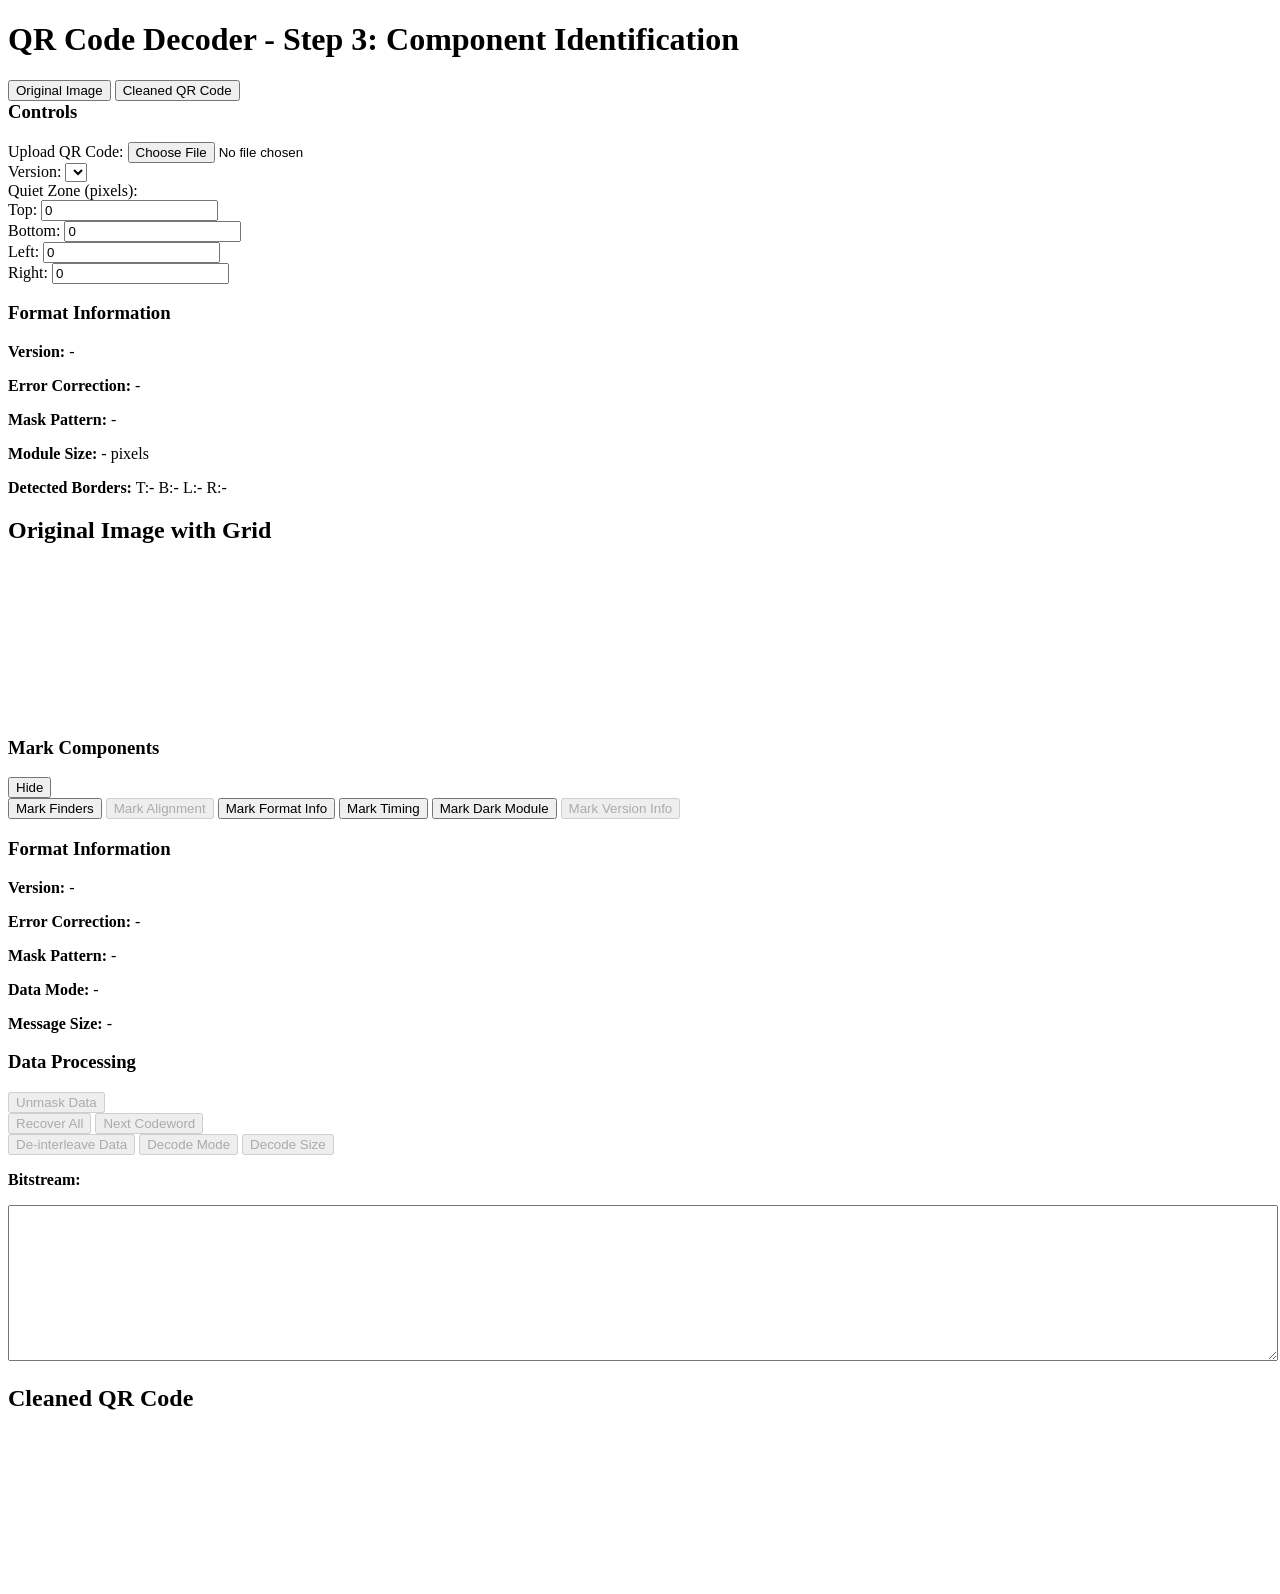
==== commit 95737d8e: "separate files," ====
--- a/index.html
+++ b/index.html
@@ -4,251 +4,7 @@
     <meta charset="UTF-8">
     <meta name="viewport" content="width=device-width, initial-scale=1.0">
     <title>QR Code Decoder - Step 2: Format Information</title>
-    <style>
-        body {
-            font-family: Arial, sans-serif;
-            margin: 0;
-            padding: 20px;
-            background-color: #f5f5f5;
-        }
-
-        h1 {
-            color: #333;
-            margin-top: 0;
-        }
-
-        .container {
-            display: flex;
-            gap: 20px;
-            background: white;
-            padding: 20px;
-            border-radius: 8px;
-            box-shadow: 0 2px 4px rgba(0,0,0,0.1);
-        }
-
-        .side-panel {
-            flex: 0 0 300px;
-            display: flex;
-            flex-direction: column;
-            gap: 20px;
-        }
-
-        .canvas-area {
-            flex: 1;
-            display: flex;
-            flex-direction: column;
-            gap: 20px;
-            max-width: 80%;
-        }
-
-        .controls {
-            background: #f9f9f9;
-            padding: 15px;
-            border-radius: 4px;
-        }
-
-        .control-group {
-            margin-bottom: 15px;
-        }
-
-        .control-group:last-child {
-            margin-bottom: 0;
-        }
-
-        label {
-            display: block;
-            font-weight: bold;
-            margin-bottom: 5px;
-            font-size: 14px;
-        }
-
-        input[type="file"] {
-            width: 100%;
-            padding: 5px;
-            font-size: 12px;
-        }
-
-        input[type="number"] {
-            width: 60px;
-            padding: 5px;
-            margin: 0 5px;
-        }
-
-        select {
-            width: 100%;
-            padding: 5px;
-        }
-
-        .border-controls {
-            display: grid;
-            grid-template-columns: repeat(2, 1fr);
-            gap: 8px;
-            margin-top: 5px;
-        }
-
-        .border-controls > div label {
-            font-size: 12px;
-            font-weight: normal;
-        }
-
-        .info-panel {
-            background: #e8f4f8;
-            padding: 15px;
-            border-radius: 4px;
-            border: 2px solid #4a9eff;
-        }
-
-        .info-panel h3 {
-            margin-top: 0;
-            margin-bottom: 10px;
-            color: #2c5aa0;
-            font-size: 16px;
-        }
-
-        .info-panel p {
-            margin: 8px 0;
-            font-size: 14px;
-        }
-
-        .info-panel strong {
-            color: #1a3a6b;
-        }
-
-        .canvas-container {
-            display: flex;
-            flex-direction: column;
-        }
-
-        .canvas-container h2 {
-            margin-top: 0;
-            margin-bottom: 10px;
-            font-size: 18px;
-            color: #555;
-        }
-
-        canvas {
-            border: 1px solid #ddd;
-            display: block;
-            max-width: 100%;
-            background: white;
-        }
-
-        .status {
-            padding: 10px;
-            background-color: #f0f0f0;
-            border-radius: 4px;
-            font-size: 13px;
-        }
-
-        .status p {
-            margin: 5px 0;
-        }
-
-        .tabs {
-            display: flex;
-            gap: 10px;
-            margin-bottom: 20px;
-        }
-
-        .tab-button {
-            padding: 10px 20px;
-            background: #e0e0e0;
-            border: none;
-            border-radius: 4px;
-            cursor: pointer;
-            font-size: 14px;
-            font-weight: bold;
-        }
-
-        .tab-button.active {
-            background: #4a9eff;
-            color: white;
-        }
-
-        .tab-content {
-            display: none;
-        }
-
-        .tab-content.active {
-            display: flex;
-            gap: 20px;
-        }
-
-        .marking-controls {
-            background: #f9f9f9;
-            padding: 15px;
-            border-radius: 4px;
-        }
-
-        .marking-controls h3 {
-            margin-top: 0;
-            margin-bottom: 10px;
-        }
-
-        .mark-button {
-            width: 100%;
-            padding: 10px;
-            margin-bottom: 8px;
-            background: #4a9eff;
-            color: white;
-            border: none;
-            border-radius: 4px;
-            cursor: pointer;
-            font-size: 13px;
-        }
-
-        .mark-button:hover:not(:disabled) {
-            background: #3a8eef;
-        }
-
-        .mark-button:disabled {
-            background: #ccc;
-            cursor: not-allowed;
-        }
-
-        .mark-button.active {
-            background: #2c5aa0;
-        }
-
-        .recovery-buttons {
-            display: flex;
-            gap: 8px;
-            margin-bottom: 8px;
-        }
-
-        .recovery-buttons .mark-button {
-            margin-bottom: 0;
-            flex: 1;
-        }
-
-        .collapsible-header {
-            display: flex;
-            align-items: center;
-            justify-content: space-between;
-            margin: 0 0 10px 0;
-        }
-
-        .collapsible-header h3 {
-            margin: 0;
-        }
-
-        .toggle-collapse {
-            padding: 6px 10px;
-            font-size: 12px;
-            background: #e0e0e0;
-            border: none;
-            border-radius: 4px;
-            cursor: pointer;
-        }
-
-        .toggle-collapse:hover {
-            background: #d0d0d0;
-        }
-
-        .collapsed {
-            display: none;
-        }
-    </style>
+    <link rel="stylesheet" href="styles.css">
 </head>
 <body>
     <h1>QR Code Decoder - Step 3: Component Identification</h1>
@@ -300,13 +56,13 @@
 
             <div class="info-panel">
                 <h3>Format Information</h3>
+                <p><strong><span id="versionLabel">Version:</span></strong> <span id="versionInfo">-</span></p>
                 <p><strong>Error Correction:</strong> <span id="eccLevel">-</span></p>
                 <p><strong>Mask Pattern:</strong> <span id="maskPattern">-</span></p>
             </div>
 
             <div class="status">
                 <p><strong>Module Size:</strong> <span id="moduleSize">-</span> pixels</p>
-                <p><strong>Grid Dimensions:</strong> <span id="gridDimensions">-</span></p>
                 <p><strong>Detected Borders:</strong> T:<span id="detectedTop">-</span> B:<span id="detectedBottom">-</span> L:<span id="detectedLeft">-</span> R:<span id="detectedRight">-</span></p>
             </div>
         </div>
@@ -339,6 +95,7 @@
 
             <div class="info-panel">
                 <h3>Format Information</h3>
+                <p><strong><span id="versionLabel2">Version:</span></strong> <span id="versionInfo2">-</span></p>
                 <p><strong>Error Correction:</strong> <span id="eccLevel2">-</span></p>
                 <p><strong>Mask Pattern:</strong> <span id="maskPattern2">-</span></p>
                 <p><strong>Data Mode:</strong> <span id="dataMode">-</span></p>
@@ -350,7 +107,7 @@
                 <button class="mark-button" id="unmaskButton" onclick="unmaskQRCode()" disabled>Unmask Data</button>
                 <div class="recovery-buttons">
                     <button class="mark-button" id="recoverAllButton" onclick="recoverAllBitstream()" disabled>Recover All</button>
-                    <button class="mark-button" id="nextByteButton" onclick="recoverNextByte()" disabled>Next Byte</button>
+                    <button class="mark-button" id="nextByteButton" onclick="recoverNextByte()" disabled>Next Codeword</button>
                 </div>
                 <button class="mark-button" id="deinterleaveButton" onclick="deinterleaveData()" disabled>De-interleave Data</button>
                 <button class="mark-button" id="decodeModeButton" onclick="decodeMode()" disabled>Decode Mode</button>
@@ -358,7 +115,6 @@
             </div>
 
             <div class="status">
-                <p><strong>Grid Dimensions:</strong> <span id="gridDimensions2">-</span></p>
                 <p><strong>Bitstream:</strong></p>
                 <textarea id="bitstreamOutput" readonly style="width: 100%; height: 150px; font-family: monospace; font-size: 11px; resize: vertical;"></textarea>
             </div>
@@ -372,1574 +128,6 @@
         </div>
     </div>
 
-    <script>
-        const imageInput = document.getElementById('imageInput');
-        const versionSelect = document.getElementById('versionSelect');
-        const canvas = document.getElementById('canvas');
-        const ctx = canvas.getContext('2d');
-        const cleanCanvas = document.getElementById('cleanCanvas');
-        const cleanCtx = cleanCanvas.getContext('2d');
-
-        const borderTop = document.getElementById('borderTop');
-        const borderBottom = document.getElementById('borderBottom');
-        const borderLeft = document.getElementById('borderLeft');
-        const borderRight = document.getElementById('borderRight');
-
-        let currentImage = null;
-        let imageData = null;
-        let moduleMatrix = null; // 2D array of module values (true = black, false = white)
-        let usedModules = null; // 2D array tracking which modules have been decoded/used
-        let isUnmasked = false;
-        let isModeDecoded = false;
-        let isSizeDecoded = false;
-        let isBitstreamRecovered = false;
-        let currentMaskPattern = -1;
-        let currentDataMode = '';
-        let dataPositions = []; // Ordered list of data modules for recovery
-        let bitstreamIndex = 0; // Next bit position to consume from dataPositions
-        let recoveredBitstream = ''; // Accumulated bitstream
-        let currentHighlight = []; // Modules highlighted for the current byte
-        let isMarkingCollapsed = false;
-        let currentEccLevel = '';
-        let deinterleavedDataBits = ''; // Concatenated data bits after de-interleaving
-        let decodedMessageSize = null;
-        let markedComponents = {
-            finders: false,
-            alignment: false,
-            format: false,
-            timing: false,
-            dark: false,
-            version: false
-        };
-
-        const blockSizeTableCsv = `,,,,,,,
-Version and EC Level,Total Number of Data Codewords for this Version and EC Level,EC Codewords Per Block,Number of Blocks in Group 1,Number of Data Codewords in Each of Group 1's Blocks,Number of Blocks in Group 2,Number of Data Codewords in Each of Group 2's Blocks,Total Data Codewords
-1-L,19,7,1,19,,,19
-1-M,16,10,1,16,,,16
-1-Q,13,13,1,13,,,13
-1-H,9,17,1,9,,,9
-2-L,34,10,1,34,,,34
-2-M,28,16,1,28,,,28
-2-Q,22,22,1,22,,,22
-2-H,16,28,1,16,,,16
-3-L,55,15,1,55,,,55
-3-M,44,26,1,44,,,44
-3-Q,34,18,2,17,,,34
-3-H,26,22,2,13,,,26
-4-L,80,20,1,80,,,80
-4-M,64,18,2,32,,,64
-4-Q,48,26,2,24,,,48
-4-H,36,16,4,9,,,36
-5-L,108,26,1,108,,,108
-5-M,86,24,2,43,,,86
-5-Q,62,18,2,15,2,16,62
-5-H,46,22,2,11,2,12,46
-6-L,136,18,2,68,,,136
-6-M,108,16,4,27,,,108
-6-Q,76,24,4,19,,,76
-6-H,60,28,4,15,,,60
-7-L,156,20,2,78,,,156
-7-M,124,18,4,31,,,124
-7-Q,88,18,2,14,4,15,88
-7-H,66,26,4,13,1,14,66
-8-L,194,24,2,97,,,194
-8-M,154,22,2,38,2,39,154
-8-Q,110,22,4,18,2,19,110
-8-H,86,26,4,14,2,15,86
-9-L,232,30,2,116,,,232
-9-M,182,22,3,36,2,37,182
-9-Q,132,20,4,16,4,17,132
-9-H,100,24,4,12,4,13,100
-10-L,274,18,2,68,2,69,274
-10-M,216,26,4,43,1,44,216
-10-Q,154,24,6,19,2,20,154
-10-H,122,28,6,15,2,16,122
-11-L,324,20,4,81,,,324
-11-M,254,30,1,50,4,51,254
-11-Q,180,28,4,22,4,23,180
-11-H,140,24,3,12,8,13,140
-12-L,370,24,2,92,2,93,370
-12-M,290,22,6,36,2,37,290
-12-Q,206,26,4,20,6,21,206
-12-H,158,28,7,14,4,15,158
-13-L,428,26,4,107,,,428
-13-M,334,22,8,37,1,38,334
-13-Q,244,24,8,20,4,21,244
-13-H,180,22,12,11,4,12,180
-14-L,461,30,3,115,1,116,461
-14-M,365,24,4,40,5,41,365
-14-Q,261,20,11,16,5,17,261
-14-H,197,24,11,12,5,13,197
-15-L,523,22,5,87,1,88,523
-15-M,415,24,5,41,5,42,415
-15-Q,295,30,5,24,7,25,295
-15-H,223,24,11,12,7,13,223
-16-L,589,24,5,98,1,99,589
-16-M,453,28,7,45,3,46,453
-16-Q,325,24,15,19,2,20,325
-16-H,253,30,3,15,13,16,253
-17-L,647,28,1,107,5,108,647
-17-M,507,28,10,46,1,47,507
-17-Q,367,28,1,22,15,23,367
-17-H,283,28,2,14,17,15,283
-18-L,721,30,5,120,1,121,721
-18-M,563,26,9,43,4,44,563
-18-Q,397,28,17,22,1,23,397
-18-H,313,28,2,14,19,15,313
-19-L,795,28,3,113,4,114,795
-19-M,627,26,3,44,11,45,627
-19-Q,445,26,17,21,4,22,445
-19-H,341,26,9,13,16,14,341
-20-L,861,28,3,107,5,108,861
-20-M,669,26,3,41,13,42,669
-20-Q,485,30,15,24,5,25,485
-20-H,385,28,15,15,10,16,385
-21-L,932,28,4,116,4,117,932
-21-M,714,26,17,42,,,714
-21-Q,512,28,17,22,6,23,512
-21-H,406,30,19,16,6,17,406
-22-L,1006,28,2,111,7,112,1006
-22-M,782,28,17,46,,,782
-22-Q,568,30,7,24,16,25,568
-22-H,442,24,34,13,,,442
-23-L,1094,30,4,121,5,122,1094
-23-M,860,28,4,47,14,48,860
-23-Q,614,30,11,24,14,25,614
-23-H,464,30,16,15,14,16,464
-24-L,1174,30,6,117,4,118,1174
-24-M,914,28,6,45,14,46,914
-24-Q,664,30,11,24,16,25,664
-24-H,514,30,30,16,2,17,514
-25-L,1276,26,8,106,4,107,1276
-25-M,1000,28,8,47,13,48,1000
-25-Q,718,30,7,24,22,25,718
-25-H,538,30,22,15,13,16,538
-26-L,1370,28,10,114,2,115,1370
-26-M,1062,28,19,46,4,47,1062
-26-Q,754,28,28,22,6,23,754
-26-H,596,30,33,16,4,17,596
-27-L,1468,30,8,122,4,123,1468
-27-M,1128,28,22,45,3,46,1128
-27-Q,808,30,8,23,26,24,808
-27-H,628,30,12,15,28,16,628
-28-L,1531,30,3,117,10,118,1531
-28-M,1193,28,3,45,23,46,1193
-28-Q,871,30,4,24,31,25,871
-28-H,661,30,11,15,31,16,661
-29-L,1631,30,7,116,7,117,1631
-29-M,1267,28,21,45,7,46,1267
-29-Q,911,30,1,23,37,24,911
-29-H,701,30,19,15,26,16,701
-30-L,1735,30,5,115,10,116,1735
-30-M,1373,28,19,47,10,48,1373
-30-Q,985,30,15,24,25,25,985
-30-H,745,30,23,15,25,16,745
-31-L,1843,30,13,115,3,116,1843
-31-M,1455,28,2,46,29,47,1455
-31-Q,1033,30,42,24,1,25,1033
-31-H,793,30,23,15,28,16,793
-32-L,1955,30,17,115,,,1955
-32-M,1541,28,10,46,23,47,1541
-32-Q,1115,30,10,24,35,25,1115
-32-H,845,30,19,15,35,16,845
-33-L,2071,30,17,115,1,116,2071
-33-M,1631,28,14,46,21,47,1631
-33-Q,1171,30,29,24,19,25,1171
-33-H,901,30,11,15,46,16,901
-34-L,2191,30,13,115,6,116,2191
-34-M,1725,28,14,46,23,47,1725
-34-Q,1231,30,44,24,7,25,1231
-34-H,961,30,59,16,1,17,961
-35-L,2306,30,12,121,7,122,2306
-35-M,1812,28,12,47,26,48,1812
-35-Q,1286,30,39,24,14,25,1286
-35-H,986,30,22,15,41,16,986
-36-L,2434,30,6,121,14,122,2434
-36-M,1914,28,6,47,34,48,1914
-36-Q,1354,30,46,24,10,25,1354
-36-H,1054,30,2,15,64,16,1054
-37-L,2566,30,17,122,4,123,2566
-37-M,1992,28,29,46,14,47,1992
-37-Q,1426,30,49,24,10,25,1426
-37-H,1096,30,24,15,46,16,1096
-38-L,2702,30,4,122,18,123,2702
-38-M,2102,28,13,46,32,47,2102
-38-Q,1502,30,48,24,14,25,1502
-38-H,1142,30,42,15,32,16,1142
-39-L,2812,30,20,117,4,118,2812
-39-M,2216,28,40,47,7,48,2216
-39-Q,1582,30,43,24,22,25,1582
-39-H,1222,30,10,15,67,16,1222
-40-L,2956,30,19,118,6,119,2956
-40-M,2334,28,18,47,31,48,2334
-40-Q,1666,30,34,24,34,25,1666
-40-H,1276,30,20,15,61,16,1276`;
-
-        const blockSizeTable = parseBlockSizeTable(blockSizeTableCsv);
-
-        // Tab switching
-        function switchTab(tabIndex) {
-            const tabs = document.querySelectorAll('.tab-button');
-            const contents = document.querySelectorAll('.tab-content');
-
-            tabs.forEach((tab, index) => {
-                if (index === tabIndex) {
-                    tab.classList.add('active');
-                } else {
-                    tab.classList.remove('active');
-                }
-            });
-
-            contents.forEach((content, index) => {
-                if (index === tabIndex) {
-                    content.classList.add('active');
-                } else {
-                    content.classList.remove('active');
-                }
-            });
-        }
-
-        // Toggle marking components
-        function toggleMark(component) {
-            markedComponents[component] = !markedComponents[component];
-            const button = document.getElementById('mark' + component.charAt(0).toUpperCase() + component.slice(1));
-            if (markedComponents[component]) {
-                button.classList.add('active');
-            } else {
-                button.classList.remove('active');
-            }
-            drawCleanQR();
-        }
-
-        function toggleMarking() {
-            isMarkingCollapsed = !isMarkingCollapsed;
-            const content = document.getElementById('markingContent');
-            const toggle = document.getElementById('toggleMarking');
-            if (isMarkingCollapsed) {
-                content.classList.add('collapsed');
-                toggle.textContent = 'Show';
-            } else {
-                content.classList.remove('collapsed');
-                toggle.textContent = 'Hide';
-            }
-        }
-
-        function parseBlockSizeTable(csv) {
-            const map = {};
-            const lines = csv.trim().split(/\r?\n/);
-            for (const line of lines) {
-                const parts = line.split(',');
-                if (!parts.length || parts[0].includes('Version and EC Level')) continue;
-                const key = parts[0].trim();
-                if (!key) continue;
-
-                const [versionStr, eccLevel] = key.split('-');
-                const version = parseInt(versionStr, 10);
-                if (!version || !eccLevel) continue;
-
-                const ecPerBlock = parseInt(parts[2], 10) || 0;
-                const g1Blocks = parseInt(parts[3], 10) || 0;
-                const g1Data = parseInt(parts[4], 10) || 0;
-                const g2Blocks = parseInt(parts[5], 10) || 0;
-                const g2Data = parseInt(parts[6], 10) || 0;
-
-                if (!map[version]) map[version] = {};
-                map[version][eccLevel] = { ecPerBlock, g1Blocks, g1Data, g2Blocks, g2Data };
-            }
-            return map;
-        }
-
-        function getBlockConfig(version, eccLevel) {
-            if (!blockSizeTable[version]) return null;
-            return blockSizeTable[version][eccLevel] || null;
-        }
-
-        function hasMultipleBlocks(version, eccLevel) {
-            const config = getBlockConfig(version, eccLevel);
-            if (!config) return false;
-            return (config.g1Blocks || 0) + (config.g2Blocks || 0) > 1;
-        }
-
-        function updateDeinterleaveAvailability() {
-            const version = parseInt(versionSelect.value, 10);
-            const deinterleaveButton = document.getElementById('deinterleaveButton');
-            if (!deinterleaveButton) return;
-            if (!currentEccLevel || !isBitstreamRecovered) {
-                deinterleaveButton.disabled = true;
-                return;
-            }
-            const multi = hasMultipleBlocks(version, currentEccLevel);
-            deinterleaveButton.disabled = !multi;
-        }
-
-        function setDeinterleavedBits(bits) {
-            deinterleavedDataBits = bits || '';
-            decodedMessageSize = null;
-            if (deinterleavedDataBits.length >= 4) {
-                const decodeModeButton = document.getElementById('decodeModeButton');
-                if (decodeModeButton) decodeModeButton.disabled = false;
-            }
-        }
-
-        function finalizeBitstreamRecovery() {
-            isBitstreamRecovered = true;
-            updateDeinterleaveAvailability();
-
-            const decodeModeButton = document.getElementById('decodeModeButton');
-            const version = parseInt(versionSelect.value, 10);
-            const multi = hasMultipleBlocks(version, currentEccLevel);
-
-            if (!multi) {
-                // Single block: we can decode directly from recovered bits
-                const cleanBits = recoveredBitstream.replace(/\s+/g, '');
-                setDeinterleavedBits(cleanBits);
-            } else {
-                // Multi-block: wait for de-interleave step
-                if (decodeModeButton) decodeModeButton.disabled = true;
-            }
-        }
-
-        // Initialize version dropdown (1-40)
-        for (let i = 1; i <= 40; i++) {
-            const option = document.createElement('option');
-            option.value = i;
-            option.textContent = `Version ${i} (${17 + i * 4}x${17 + i * 4})`;
-            if (i === 1) option.selected = true;
-            versionSelect.appendChild(option);
-        }
-
-        // Calculate module count based on version
-        function getModuleCount(version) {
-            return 17 + version * 4;
-        }
-
-        // Check if a pixel is white (or close to white)
-        function isWhite(data, idx, threshold = 200) {
-            const r = data[idx];
-            const g = data[idx + 1];
-            const b = data[idx + 2];
-            return r > threshold && g > threshold && b > threshold;
-        }
-
-        // Check if a pixel is black (or close to black)
-        function isBlack(data, idx, threshold = 128) {
-            const r = data[idx];
-            const g = data[idx + 1];
-            const b = data[idx + 2];
-            return r < threshold && g < threshold && b < threshold;
-        }
-
-        // Find the first row with non-white pixels (top border)
-        function findTopBorder(imageData) {
-            const { data, width, height } = imageData;
-
-            for (let y = 0; y < height; y++) {
-                for (let x = 0; x < width; x++) {
-                    const idx = (y * width + x) * 4;
-                    if (!isWhite(data, idx)) {
-                        return y;
-                    }
-                }
-            }
-            return 0;
-        }
-
-        // Find the first column with non-white pixels (left border)
-        function findLeftBorder(imageData) {
-            const { data, width, height } = imageData;
-
-            for (let x = 0; x < width; x++) {
-                for (let y = 0; y < height; y++) {
-                    const idx = (y * width + x) * 4;
-                    if (!isWhite(data, idx)) {
-                        return x;
-                    }
-                }
-            }
-            return 0;
-        }
-
-        // Find the last row with non-white pixels (bottom border)
-        function findBottomBorder(imageData) {
-            const { data, width, height } = imageData;
-
-            for (let y = height - 1; y >= 0; y--) {
-                for (let x = 0; x < width; x++) {
-                    const idx = (y * width + x) * 4;
-                    if (!isWhite(data, idx)) {
-                        return height - 1 - y;
-                    }
-                }
-            }
-            return 0;
-        }
-
-        // Find the last column with non-white pixels (right border)
-        function findRightBorder(imageData) {
-            const { data, width, height } = imageData;
-
-            for (let x = width - 1; x >= 0; x--) {
-                for (let y = 0; y < height; y++) {
-                    const idx = (y * width + x) * 4;
-                    if (!isWhite(data, idx)) {
-                        return width - 1 - x;
-                    }
-                }
-            }
-            return 0;
-        }
-
-        // Calculate module size based on finder pattern (7 modules wide)
-        function calculateModuleSize(imageData, topBorder, leftBorder) {
-            const { data, width } = imageData;
-
-            // Scan multiple rows through the top-left finder pattern to get pattern widths
-            const patterns = [];
-
-            for (let scanY = topBorder; scanY < topBorder + 30 && scanY < imageData.height; scanY++) {
-                // Scan from left border and detect black-white transitions
-                const segments = [];
-                let currentColor = null;
-                let segmentStart = leftBorder;
-
-                for (let x = leftBorder; x < Math.min(leftBorder + 200, width); x++) {
-                    const idx = (scanY * width + x) * 4;
-                    const pixelIsBlack = isBlack(data, idx);
-
-                    if (currentColor === null) {
-                        currentColor = pixelIsBlack;
-                        segmentStart = x;
-                    } else if (pixelIsBlack !== currentColor) {
-                        // Transition detected
-                        segments.push({
-                            color: currentColor ? 'black' : 'white',
-                            width: x - segmentStart
-                        });
-                        currentColor = pixelIsBlack;
-                        segmentStart = x;
-                    }
-                }
-
-                // Look for the finder pattern: 1:1:3:1:1 ratio (black:white:black:white:black)
-                if (segments.length >= 5) {
-                    // Check if first 5 segments match the pattern
-                    const widths = segments.slice(0, 5).map(s => s.width);
-                    const colors = segments.slice(0, 5).map(s => s.color);
-
-                    // Verify color pattern: black-white-black-white-black
-                    if (colors[0] === 'black' && colors[1] === 'white' &&
-                        colors[2] === 'black' && colors[3] === 'white' && colors[4] === 'black') {
-
-                        // Calculate the module size from the smallest unit (should be width[0] or width[1])
-                        const unit = Math.min(widths[0], widths[1], widths[3], widths[4]);
-
-                        // Verify the 1:1:3:1:1 ratio approximately holds
-                        const ratio2 = widths[2] / unit; // Should be ~3
-                        if (ratio2 > 2.5 && ratio2 < 3.5) {
-                            patterns.push(unit);
-                        }
-                    }
-                }
-            }
-
-            if (patterns.length === 0) {
-                // Fallback: find the total width of the finder pattern
-                let startX = leftBorder;
-                let y = topBorder + 5; // Use a row a few pixels in
-
-                // Find start of finder pattern (first black)
-                while (startX < width && !isBlack(data, (y * width + startX) * 4)) {
-                    startX++;
-                }
-
-                // Find end of finder pattern
-                let endX = startX;
-                let lastBlack = startX;
-
-                for (let x = startX; x < Math.min(startX + 200, width); x++) {
-                    const idx = (y * width + x) * 4;
-                    if (isBlack(data, idx)) {
-                        lastBlack = x;
-                    }
-                    // If we've gone more than 10 pixels past the last black, we're done
-                    if (x - lastBlack > 10) {
-                        endX = lastBlack;
-                        break;
-                    }
-                }
-
-                const finderWidth = endX - startX + 1;
-                return finderWidth / 7;
-            }
-
-            // Average all detected module sizes
-            const avgModuleSize = patterns.reduce((a, b) => a + b, 0) / patterns.length;
-            return avgModuleSize;
-        }
-
-        // Detect the version by calculating module count
-        function detectVersion(imageData, topBorder, bottomBorder, leftBorder, rightBorder) {
-            const moduleSize = calculateModuleSize(imageData, topBorder, leftBorder);
-
-            // Calculate QR code dimensions (excluding quiet zone)
-            const qrWidth = imageData.width - leftBorder - rightBorder;
-            const qrHeight = imageData.height - topBorder - bottomBorder;
-
-            // Calculate number of modules in each dimension
-            const modulesWidth = Math.round(qrWidth / moduleSize);
-            const modulesHeight = Math.round(qrHeight / moduleSize);
-
-            // Use the average of both dimensions
-            const moduleCount = Math.round((modulesWidth + modulesHeight) / 2);
-
-            // Calculate version: moduleCount = 17 + version * 4
-            // So: version = (moduleCount - 17) / 4
-            const version = (moduleCount - 17) / 4;
-
-            // Round to nearest integer and clamp to valid range (1-40)
-            return Math.max(1, Math.min(40, Math.round(version)));
-        }
-
-        // Sample modules from the original image
-        function sampleModules() {
-            if (!imageData) return null;
-
-            const top = parseInt(borderTop.value) || 0;
-            const bottom = parseInt(borderBottom.value) || 0;
-            const left = parseInt(borderLeft.value) || 0;
-            const right = parseInt(borderRight.value) || 0;
-
-            const version = parseInt(versionSelect.value);
-            const moduleCount = getModuleCount(version);
-
-            const gridWidth = imageData.width - left - right;
-            const gridHeight = imageData.height - top - bottom;
-            const moduleWidth = gridWidth / moduleCount;
-            const moduleHeight = gridHeight / moduleCount;
-
-            // Create 2D array for modules
-            const matrix = [];
-            const { data, width } = imageData;
-
-            for (let row = 0; row < moduleCount; row++) {
-                matrix[row] = [];
-                for (let col = 0; col < moduleCount; col++) {
-                    // Sample from the center of each module
-                    const centerX = Math.round(left + (col + 0.5) * moduleWidth);
-                    const centerY = Math.round(top + (row + 0.5) * moduleHeight);
-                    const idx = (centerY * width + centerX) * 4;
-
-                    // Check if pixel is black
-                    matrix[row][col] = isBlack(data, idx);
-                }
-            }
-
-            return matrix;
-        }
-
-        // Get alignment pattern center positions for a given version
-        function getAlignmentPatternCenters(version) {
-            const alignmentTable = {
-                1: [],
-                2: [6, 18],
-                3: [6, 22],
-                4: [6, 26],
-                5: [6, 30],
-                6: [6, 34],
-                7: [6, 22, 38],
-                8: [6, 24, 42],
-                9: [6, 26, 46],
-                10: [6, 28, 50],
-                11: [6, 30, 54],
-                12: [6, 32, 58],
-                13: [6, 34, 62],
-                14: [6, 26, 46, 66],
-                15: [6, 26, 48, 70],
-                16: [6, 26, 50, 74],
-                17: [6, 30, 54, 78],
-                18: [6, 30, 56, 82],
-                19: [6, 30, 58, 86],
-                20: [6, 34, 62, 90],
-                21: [6, 28, 50, 72, 94],
-                22: [6, 26, 50, 74, 98],
-                23: [6, 30, 54, 78, 102],
-                24: [6, 28, 54, 80, 106],
-                25: [6, 32, 58, 84, 110],
-                26: [6, 30, 58, 86, 114],
-                27: [6, 34, 62, 90, 118],
-                28: [6, 26, 50, 74, 98, 122],
-                29: [6, 30, 54, 78, 102, 126],
-                30: [6, 26, 52, 78, 104, 130],
-                31: [6, 30, 56, 82, 108, 134],
-                32: [6, 34, 60, 86, 112, 138],
-                33: [6, 30, 58, 86, 114, 142],
-                34: [6, 34, 62, 90, 118, 146],
-                35: [6, 30, 54, 78, 102, 126, 150],
-                36: [6, 24, 50, 76, 102, 128, 154],
-                37: [6, 28, 54, 80, 106, 132, 158],
-                38: [6, 32, 58, 84, 110, 136, 162],
-                39: [6, 26, 54, 82, 110, 138, 166],
-                40: [6, 30, 58, 86, 114, 142, 170]
-            };
-
-            return alignmentTable[version] || [];
-        }
-
-        // Check if a module is part of a finder pattern (including separator)
-        function isFinderModule(row, col, moduleCount) {
-            // Top-left finder (0-7, 0-7) with separator
-            if (row <= 7 && col <= 7) return true;
-
-            // Top-right finder (0-7, moduleCount-8 to moduleCount-1) with separator
-            if (row <= 7 && col >= moduleCount - 8) return true;
-
-            // Bottom-left finder (moduleCount-8 to moduleCount-1, 0-7) with separator
-            if (row >= moduleCount - 8 && col <= 7) return true;
-
-            return false;
-        }
-
-        // Check if a module is part of an alignment pattern
-        function isAlignmentModule(row, col, moduleCount) {
-            const version = parseInt(versionSelect.value);
-            if (version < 2) return false;
-
-            const alignmentCenters = getAlignmentPatternCenters(version);
-
-            for (let cy of alignmentCenters) {
-                for (let cx of alignmentCenters) {
-                    // Skip if overlaps with finder patterns
-                    if ((cx < 10 && cy < 10) ||
-                        (cx < 10 && cy >= moduleCount - 9) ||
-                        (cx >= moduleCount - 9 && cy < 10)) {
-                        continue;
-                    }
-                    // Check if (col, row) is within 5×5 alignment pattern centered at (cx, cy)
-                    if (Math.abs(col - cx) <= 2 && Math.abs(row - cy) <= 2) {
-                        return true;
-                    }
-                }
-            }
-
-            return false;
-        }
-
-        // Check if a module is part of format information
-        function isFormatModule(row, col, moduleCount) {
-            // Horizontal strip (row 8, columns 0-8 and moduleCount-8 to moduleCount-1)
-            if (row === 8 && (col <= 8 || col >= moduleCount - 8)) return true;
-
-            // Vertical strip (column 8, rows 0-8 and moduleCount-7 to moduleCount-1)
-            if (col === 8 && (row <= 8 || row >= moduleCount - 7)) return true;
-
-            return false;
-        }
-
-        // Check if a module is part of timing patterns
-        function isTimingModule(row, col, moduleCount) {
-            // Horizontal timing (row 6, between finders)
-            if (row === 6 && col >= 8 && col <= moduleCount - 9) return true;
-
-            // Vertical timing (column 6, between finders)
-            if (col === 6 && row >= 8 && row <= moduleCount - 9) return true;
-
-            return false;
-        }
-
-        // Check if a module is the dark module (always black)
-        function isDarkModule(row, col, moduleCount) {
-            const version = parseInt(versionSelect.value);
-            // Dark module is always at position (4 * version + 9, 8)
-            const darkRow = 4 * version + 9;
-            const darkCol = 8;
-
-            return row === darkRow && col === darkCol;
-        }
-
-        // Check if a module is part of version information (only version 7+)
-        function isVersionModule(row, col, moduleCount) {
-            const version = parseInt(versionSelect.value);
-            if (version < 7) return false;
-
-            // Bottom-left version info (3 columns x 6 rows near bottom-left)
-            // Rows: moduleCount-11 to moduleCount-9, Columns: 0-5
-            if (row >= moduleCount - 11 && row <= moduleCount - 9 && col >= 0 && col <= 5) return true;
-
-            // Top-right version info (6 columns x 3 rows near top-right)
-            // Rows: 0-5, Columns: moduleCount-11 to moduleCount-9
-            if (row >= 0 && row <= 5 && col >= moduleCount - 11 && col <= moduleCount - 9) return true;
-
-            return false;
-        }
-
-        // Check if a module is a function module (should not be unmasked)
-        function isFunctionModule(row, col, moduleCount) {
-            // Check all function patterns
-            if (isFinderModule(row, col, moduleCount)) return true;
-            if (isAlignmentModule(row, col, moduleCount)) return true;
-            if (isFormatModule(row, col, moduleCount)) return true;
-            if (isTimingModule(row, col, moduleCount)) return true;
-            if (isDarkModule(row, col, moduleCount)) return true;
-            if (isVersionModule(row, col, moduleCount)) return true;
-
-            return false;
-        }
-
-        // Apply mask pattern formula to determine if module should be flipped
-        function shouldFlipModule(row, col, maskPattern) {
-            // x = col, y = row
-            const x = col;
-            const y = row;
-
-            switch(maskPattern) {
-                case 0:
-                    return (x + y) % 2 === 0;
-                case 1:
-                    return y % 2 === 0;
-                case 2:
-                    return x % 3 === 0;
-                case 3:
-                    return (x + y) % 3 === 0;
-                case 4:
-                    return (Math.floor(y / 2) + Math.floor(x / 3)) % 2 === 0;
-                case 5:
-                    return ((x * y) % 2) + ((x * y) % 3) === 0;
-                case 6:
-                    return (((x * y) % 2) + ((x * y) % 3)) % 2 === 0;
-                case 7:
-                    return (((x + y) % 2) + ((x * y) % 3)) % 2 === 0;
-                default:
-                    return false;
-            }
-        }
-
-        function formatBitstream(bits) {
-            let formatted = '';
-            for (let i = 0; i < bits.length; i++) {
-                if (i > 0 && i % 8 === 0) {
-                    formatted += ' ';
-                }
-                formatted += bits[i];
-            }
-            return formatted;
-        }
-
-        function updateBitstreamOutput() {
-            const output = document.getElementById('bitstreamOutput');
-            if (output) {
-                output.value = formatBitstream(recoveredBitstream);
-            }
-        }
-
-        function buildDataPositions() {
-            if (!moduleMatrix) return [];
-
-            const moduleCount = moduleMatrix.length;
-            const positions = [];
-            let row = moduleCount - 1;
-            let col = moduleCount - 1;
-            let goingUp = true;
-            let inRightColumn = true;
-            let safetyCounter = 0;
-            const maxModules = moduleCount * moduleCount;
-
-            while (safetyCounter < maxModules && col >= 0) {
-                safetyCounter++;
-
-                const currentCol = inRightColumn ? col : col - 1;
-
-                if (!isFunctionModule(row, currentCol, moduleCount)) {
-                    positions.push({
-                        row,
-                        col: currentCol,
-                        bit: moduleMatrix[row][currentCol] ? 1 : 0
-                    });
-                }
-
-                if (inRightColumn) {
-                    inRightColumn = false;
-                } else {
-                    inRightColumn = true;
-
-                    if (goingUp) {
-                        row--;
-                        if (row < 0) {
-                            goingUp = false;
-                            col -= 2;
-                            if (col === 6) col--;
-                            row = 0;
-                        }
-                    } else {
-                        row++;
-                        if (row >= moduleCount) {
-                            goingUp = true;
-                            col -= 2;
-                            if (col === 6) col--;
-                            row = moduleCount - 1;
-                        }
-                    }
-
-                    if (col < 0) break;
-                }
-            }
-
-            return positions;
-        }
-
-        function resetBitstreamState() {
-            dataPositions = [];
-            bitstreamIndex = 0;
-            recoveredBitstream = '';
-            currentHighlight = [];
-            isBitstreamRecovered = false;
-            deinterleavedDataBits = '';
-            decodedMessageSize = null;
-
-            const recoverAllButton = document.getElementById('recoverAllButton');
-            const nextByteButton = document.getElementById('nextByteButton');
-            if (recoverAllButton && nextByteButton) {
-                recoverAllButton.disabled = true;
-                nextByteButton.disabled = true;
-            }
-
-            const deinterleaveButton = document.getElementById('deinterleaveButton');
-            if (deinterleaveButton) {
-                deinterleaveButton.disabled = true;
-            }
-
-            const decodeModeButton = document.getElementById('decodeModeButton');
-            const decodeSizeButton = document.getElementById('decodeSizeButton');
-            if (decodeModeButton) decodeModeButton.disabled = true;
-            if (decodeSizeButton) decodeSizeButton.disabled = true;
-
-            updateBitstreamOutput();
-        }
-
-        function syncRecoveredPrefixFromUsed() {
-            dataPositions = buildDataPositions();
-            recoveredBitstream = '';
-            bitstreamIndex = 0;
-
-            if (!usedModules || !dataPositions.length) {
-                updateBitstreamOutput();
-                return;
-            }
-
-            for (const pos of dataPositions) {
-                if (usedModules[pos.row] && usedModules[pos.row][pos.col]) {
-                    recoveredBitstream += pos.bit ? '1' : '0';
-                    bitstreamIndex++;
-                } else {
-                    break;
-                }
-            }
-
-            updateBitstreamOutput();
-        }
-
-        // Unmask the QR code data
-        function unmaskQRCode() {
-            if (!moduleMatrix || currentMaskPattern < 0 || isUnmasked) return;
-
-            const moduleCount = moduleMatrix.length;
-
-            // Flip modules based on mask pattern (skip function modules)
-            for (let row = 0; row < moduleCount; row++) {
-                for (let col = 0; col < moduleCount; col++) {
-                    // Skip function modules
-                    if (isFunctionModule(row, col, moduleCount)) continue;
-
-                    // Check if this module should be flipped
-                    if (shouldFlipModule(row, col, currentMaskPattern)) {
-                        moduleMatrix[row][col] = !moduleMatrix[row][col];
-                    }
-                }
-            }
-
-            // Mark as unmasked and disable button
-            isUnmasked = true;
-            const unmaskButton = document.getElementById('unmaskButton');
-            unmaskButton.disabled = true;
-
-            // Reset recovery state since data values changed after unmasking
-            dataPositions = [];
-            bitstreamIndex = 0;
-            recoveredBitstream = '';
-            currentHighlight = [];
-            isBitstreamRecovered = false;
-            updateBitstreamOutput();
-
-            // Enable decode mode button after unmasking
-            const decodeModeButton = document.getElementById('decodeModeButton');
-            decodeModeButton.disabled = true;
-
-            // Allow bitstream recovery right after unmasking
-            const recoverAllButton = document.getElementById('recoverAllButton');
-            const nextByteButton = document.getElementById('nextByteButton');
-            if (recoverAllButton && nextByteButton) {
-                recoverAllButton.disabled = false;
-                nextByteButton.disabled = false;
-            }
-
-            updateDeinterleaveAvailability();
-
-            // Redraw the cleaned QR
-            drawCleanQR();
-        }
-
-        // Decode the mode indicator (first 4 bits from bottom-right)
-        function decodeMode() {
-            if (isModeDecoded) return;
-            if (!deinterleavedDataBits || deinterleavedDataBits.length < 4) {
-                alert('De-interleave data (or recover bitstream for single-block codes) before decoding mode.');
-                return;
-            }
-
-            // Ensure module positions are tracked for coloring
-            if (!dataPositions || !dataPositions.length) {
-                dataPositions = buildDataPositions();
-            }
-            if (!usedModules && moduleMatrix) {
-                const moduleCount = moduleMatrix.length;
-                usedModules = Array(moduleCount).fill(null).map(() => Array(moduleCount).fill(false));
-            }
-
-            const modeBitsString = deinterleavedDataBits.slice(0, 4);
-            const modeBits = parseInt(modeBitsString, 2);
-
-            // Decode the mode
-            let modeName = 'Unknown';
-            switch (modeBits) {
-                case 0b0001:
-                    modeName = 'Numeric';
-                    break;
-                case 0b0010:
-                    modeName = 'Alphanumeric';
-                    break;
-                case 0b0100:
-                    modeName = 'Byte';
-                    break;
-                case 0b1000:
-                    modeName = 'Kanji';
-                    break;
-                case 0b0111:
-                    modeName = 'ECI';
-                    break;
-                default:
-                    modeName = `Unknown (${modeBits.toString(2).padStart(4, '0')})`;
-            }
-
-            // Display the mode
-            currentDataMode = modeName;
-            document.getElementById('dataMode').textContent = modeName;
-
-            // Enable decode size button only if mode is Byte
-            const decodeSizeButton = document.getElementById('decodeSizeButton');
-            if (modeName === 'Byte') {
-                decodeSizeButton.disabled = false;
-            } else {
-                decodeSizeButton.disabled = true;
-            }
-
-            // Mark the first 4 bits as used for coloring
-            if (usedModules && dataPositions && dataPositions.length >= 4) {
-                for (let i = 0; i < 4; i++) {
-                    const pos = dataPositions[i];
-                    if (usedModules[pos.row]) {
-                        usedModules[pos.row][pos.col] = true;
-                    }
-                }
-            }
-
-            // Mark as decoded and disable button
-            isModeDecoded = true;
-            const decodeModeButton = document.getElementById('decodeModeButton');
-            decodeModeButton.disabled = true;
-
-            // Redraw the cleaned QR to show used modules
-            drawCleanQR();
-        }
-
-        // Decode the message size (8 bits for v1-9, 16 bits for v10-40)
-        function decodeSize() {
-            if (isSizeDecoded || currentDataMode !== 'Byte') return;
-            if (!deinterleavedDataBits || deinterleavedDataBits.length < 12) {
-                alert('Decode mode first, then ensure de-interleaved data is available.');
-                return;
-            }
-
-            const version = parseInt(versionSelect.value, 10);
-            const bitCount = version <= 9 ? 8 : 16;
-            const start = 4; // after mode bits
-            if (deinterleavedDataBits.length < start + bitCount) {
-                alert('Not enough bits to decode size.');
-                return;
-            }
-
-            const sizeBitsStr = deinterleavedDataBits.slice(start, start + bitCount);
-            const sizeValue = parseInt(sizeBitsStr, 2);
-            decodedMessageSize = sizeValue;
-
-            // Mark bits used for coloring
-            if (!dataPositions || !dataPositions.length) {
-                dataPositions = buildDataPositions();
-            }
-            if (usedModules && dataPositions && dataPositions.length >= start + bitCount) {
-                for (let i = 0; i < start + bitCount; i++) {
-                    const pos = dataPositions[i];
-                    if (usedModules[pos.row]) {
-                        usedModules[pos.row][pos.col] = true;
-                    }
-                }
-            }
-
-            // Display the size
-            document.getElementById('messageSize').textContent = `${sizeValue} bytes`;
-
-            // Mark as decoded and disable button
-            isSizeDecoded = true;
-            const decodeSizeButton = document.getElementById('decodeSizeButton');
-            decodeSizeButton.disabled = true;
-
-            // Redraw the cleaned QR to show used modules
-            drawCleanQR();
-        }
-
-        function recoverNextByte() {
-            if (!moduleMatrix || isBitstreamRecovered) return;
-
-            // Move previous highlights to "used"
-            if (currentHighlight.length && usedModules) {
-                currentHighlight.forEach(pos => {
-                    usedModules[pos.row][pos.col] = true;
-                });
-            }
-
-            currentHighlight = [];
-            dataPositions = dataPositions.length ? dataPositions : buildDataPositions();
-
-            if (bitstreamIndex >= dataPositions.length) {
-                document.getElementById('nextByteButton').disabled = true;
-                document.getElementById('recoverAllButton').disabled = true;
-                document.getElementById('deinterleaveButton').disabled = false;
-                finalizeBitstreamRecovery();
-                drawCleanQR();
-                return;
-            }
-
-            const byteBits = [];
-            while (byteBits.length < 8 && bitstreamIndex < dataPositions.length) {
-                const pos = dataPositions[bitstreamIndex];
-                byteBits.push(pos.bit ? '1' : '0');
-                currentHighlight.push(pos);
-                bitstreamIndex++;
-            }
-
-            recoveredBitstream += byteBits.join('');
-            updateBitstreamOutput();
-
-            if (bitstreamIndex >= dataPositions.length) {
-                document.getElementById('nextByteButton').disabled = true;
-                document.getElementById('recoverAllButton').disabled = true;
-                document.getElementById('deinterleaveButton').disabled = false;
-                finalizeBitstreamRecovery();
-            }
-
-            drawCleanQR();
-        }
-
-        function recoverAllBitstream() {
-            if (!moduleMatrix || isBitstreamRecovered) return;
-
-            // Commit any in-flight highlight to used/grey
-            if (currentHighlight.length && usedModules) {
-                currentHighlight.forEach(pos => {
-                    usedModules[pos.row][pos.col] = true;
-                });
-            }
-            currentHighlight = [];
-
-            dataPositions = dataPositions.length ? dataPositions : buildDataPositions();
-
-            if (bitstreamIndex < dataPositions.length) {
-                const remainingBits = dataPositions
-                    .slice(bitstreamIndex)
-                    .map(pos => (pos.bit ? '1' : '0'))
-                    .join('');
-                recoveredBitstream += remainingBits;
-                bitstreamIndex = dataPositions.length;
-                updateBitstreamOutput();
-            }
-
-            document.getElementById('nextByteButton').disabled = true;
-            document.getElementById('recoverAllButton').disabled = true;
-            document.getElementById('deinterleaveButton').disabled = false;
-            finalizeBitstreamRecovery();
-
-            // No need to recolor the remaining modules; just redraw to clear highlights
-            drawCleanQR();
-        }
-
-        function deinterleaveData() {
-            if (!isBitstreamRecovered) {
-                alert('Recover the full bitstream before de-interleaving.');
-                return;
-            }
-
-            const version = parseInt(versionSelect.value, 10);
-            const ecc = currentEccLevel;
-            const config = getBlockConfig(version, ecc);
-            if (!config) {
-                alert(`No block size entry found for version ${version} and ECC ${ecc}.`);
-                return;
-            }
-
-            const totalBlocks = (config.g1Blocks || 0) + (config.g2Blocks || 0);
-            if (!totalBlocks) {
-                alert('Block information is missing or invalid for this version/ECC.');
-                return;
-            }
-
-            const dataLens = [];
-            for (let i = 0; i < (config.g1Blocks || 0); i++) dataLens.push(config.g1Data || 0);
-            for (let i = 0; i < (config.g2Blocks || 0); i++) dataLens.push(config.g2Data || 0);
-            const maxDataLen = dataLens.length ? Math.max(...dataLens) : 0;
-            const totalData = (config.g1Blocks || 0) * (config.g1Data || 0) + (config.g2Blocks || 0) * (config.g2Data || 0);
-            const totalEc = totalBlocks * (config.ecPerBlock || 0);
-            const expectedTotal = totalData + totalEc;
-
-            const rawBits = recoveredBitstream.replace(/\s+/g, '');
-            const requiredBits = expectedTotal * 8;
-            if (expectedTotal && rawBits.length < requiredBits) {
-                alert(`Bitstream has fewer bits (${rawBits.length}) than expected (${requiredBits}).`);
-                return;
-            }
-
-            const usableBits = expectedTotal ? rawBits.slice(0, requiredBits) : rawBits;
-            const bytes = [];
-            for (let i = 0; i < usableBits.length; i += 8) {
-                bytes.push(usableBits.slice(i, i + 8));
-            }
-
-            const blocks = Array.from({ length: totalBlocks }, (_, idx) => ({
-                dataLen: dataLens[idx] || 0,
-                data: [],
-                ec: []
-            }));
-
-            let cursor = 0;
-            // Data codewords (interleaved round-robin)
-            for (let i = 0; i < maxDataLen; i++) {
-                for (let b = 0; b < blocks.length; b++) {
-                    if (blocks[b].dataLen > i && cursor < bytes.length) {
-                        blocks[b].data.push(bytes[cursor++]);
-                    }
-                }
-            }
-
-            // Error-correction codewords (same length per block)
-            for (let i = 0; i < (config.ecPerBlock || 0); i++) {
-                for (let b = 0; b < blocks.length; b++) {
-                    if (cursor < bytes.length) {
-                        blocks[b].ec.push(bytes[cursor++]);
-                    }
-                }
-            }
-
-            let modeBitsNeeded = 4; // First 4 data bits are the mode indicator
-            let bitsIntoByte = 0;   // Tracks bit count toward next byte boundary across blocks
-
-            function formatDataBits(bitString) {
-                // If we are mid-byte, prefix spaces so the next bits right-align to byte boundary
-                let out = '';
-                if (bitsIntoByte > 0) {
-                    const remaining = 8 - bitsIntoByte;
-                    out += ' '.repeat(remaining);
-                }
-
-                let i = 0;
-
-                // Consume remaining mode bits first
-                while (modeBitsNeeded > 0 && i < bitString.length) {
-                    out += bitString[i];
-                    modeBitsNeeded--;
-                    i++;
-                }
-                if (modeBitsNeeded === 0 && !out.endsWith(' ')) {
-                    out += ' ';
-                }
-
-                // After mode bits, group every 8 bits, carrying across blocks
-                for (; i < bitString.length; i++) {
-                    out += bitString[i];
-                    bitsIntoByte++;
-                    if (bitsIntoByte === 8 && i < bitString.length - 1) {
-                        out += ' ';
-                        bitsIntoByte = 0;
-                    }
-                }
-
-                return out.trimEnd();
-            }
-
-            const dataStream = blocks.map(block => block.data.join('')).join('');
-            setDeinterleavedBits(dataStream);
-            isModeDecoded = false;
-            isSizeDecoded = false;
-            currentDataMode = '';
-            decodedMessageSize = null;
-            document.getElementById('dataMode').textContent = '-';
-            document.getElementById('messageSize').textContent = '-';
-            const decodeSizeButton = document.getElementById('decodeSizeButton');
-            if (decodeSizeButton) decodeSizeButton.disabled = true;
-
-            const output = blocks
-                .map((block, idx) => {
-                    const dataBits = block.data.join('');
-                    const formattedData = formatDataBits(dataBits);
-                    const formattedEc = block.ec.join(' ');
-                    const blockNumber = idx + 1;
-                    return [
-                        `Block ${blockNumber} data:`,
-                        formattedData,
-                        `Block ${blockNumber} ECC:`,
-                        formattedEc
-                    ].join('\n');
-                })
-                .join('\n\n');
-
-            const outputArea = document.getElementById('bitstreamOutput');
-            if (outputArea) {
-                outputArea.value = output;
-            }
-        }
-
-        // Get color for module based on marking state
-        function getModuleColor(row, col, isBlack, moduleCount) {
-            // Highlight modules currently being read for the next byte
-            const isHighlighted = currentHighlight.some(pos => pos.row === row && pos.col === col);
-            if (isHighlighted) {
-                return isBlack ? '#B8860B' : '#FFF8B5'; // Dark yellow / Light yellow
-            }
-
-            // Check if module has been used/decoded (always show this first)
-            if (usedModules && usedModules[row] && usedModules[row][col]) {
-                return isBlack ? '#404040' : '#D3D3D3'; // Dark grey / Light grey
-            }
-
-            // Check each component in order of priority
-            if (markedComponents.finders && isFinderModule(row, col, moduleCount)) {
-                return isBlack ? '#006400' : '#90EE90'; // Dark green / Light green
-            }
-
-            if (markedComponents.alignment && isAlignmentModule(row, col, moduleCount)) {
-                return isBlack ? '#800080' : '#DDA0DD'; // Dark purple / Light purple
-            }
-
-            if (markedComponents.format && isFormatModule(row, col, moduleCount)) {
-                return isBlack ? '#8B0000' : '#FFB6C1'; // Dark red / Light red
-            }
-
-            if (markedComponents.timing && isTimingModule(row, col, moduleCount)) {
-                return isBlack ? '#00008B' : '#ADD8E6'; // Dark blue / Light blue
-            }
-
-            if (markedComponents.dark && isDarkModule(row, col, moduleCount)) {
-                return '#FF0000'; // 100% red - always red regardless of black/white
-            }
-
-            if (markedComponents.version && isVersionModule(row, col, moduleCount)) {
-                return isBlack ? '#FF8C00' : '#FFE4B5'; // Dark orange / Light orange
-            }
-
-            // Default colors
-            return isBlack ? 'black' : 'white';
-        }
-
-        // Draw cleaned QR code with 4-module quiet zone
-        function drawCleanQR() {
-            if (!moduleMatrix) return;
-
-            const moduleCount = moduleMatrix.length;
-            const quietZone = 4; // 4 modules as per QR spec
-            const modulePixelSize = 10; // Size of each module in pixels
-
-            // Canvas size includes quiet zone
-            const totalModules = moduleCount + (quietZone * 2);
-            const canvasSize = totalModules * modulePixelSize;
-
-            cleanCanvas.width = canvasSize;
-            cleanCanvas.height = canvasSize;
-
-            // Fill with white background
-            cleanCtx.fillStyle = 'white';
-            cleanCtx.fillRect(0, 0, canvasSize, canvasSize);
-
-            // Draw modules with appropriate colors
-            for (let row = 0; row < moduleCount; row++) {
-                for (let col = 0; col < moduleCount; col++) {
-                    const isBlack = moduleMatrix[row][col];
-                    const color = getModuleColor(row, col, isBlack, moduleCount);
-
-                    if (color !== 'white') {
-                        cleanCtx.fillStyle = color;
-                        const x = (quietZone + col) * modulePixelSize;
-                        const y = (quietZone + row) * modulePixelSize;
-                        cleanCtx.fillRect(x, y, modulePixelSize, modulePixelSize);
-                    }
-                }
-            }
-        }
-
-        // Extract format information from QR code
-        function extractFormatInfo() {
-            if (!moduleMatrix) return null;
-
-            // Format information is 15 bits stored in two locations
-            // Location 1: Around top-left finder pattern
-            const formatBits = [];
-
-            // Read format bits from around top-left finder
-            // Bits 0-5: vertical strip next to top-left finder
-            for (let i = 0; i <= 5; i++) {
-                formatBits.push(moduleMatrix[8][i] ? 1 : 0);
-            }
-            // Bit 6: skip timing pattern at (8,6)
-            // Bits 7-8: continue vertical
-            formatBits.push(moduleMatrix[8][7] ? 1 : 0);
-            formatBits.push(moduleMatrix[8][8] ? 1 : 0);
-
-            // Bits 9-14: horizontal strip below top-left finder
-            formatBits.push(moduleMatrix[7][8] ? 1 : 0);
-            formatBits.push(moduleMatrix[5][8] ? 1 : 0);
-            formatBits.push(moduleMatrix[4][8] ? 1 : 0);
-            formatBits.push(moduleMatrix[3][8] ? 1 : 0);
-            formatBits.push(moduleMatrix[2][8] ? 1 : 0);
-            formatBits.push(moduleMatrix[1][8] ? 1 : 0);
-            formatBits.push(moduleMatrix[0][8] ? 1 : 0);
-
-            return formatBits;
-        }
-
-        // Decode format information
-        function decodeFormatInfo(formatBits) {
-            if (!formatBits || formatBits.length < 15) return null;
-
-            // XOR mask that's applied to format info
-            const mask = 0b101010000010010;
-
-            // Convert bits to number
-            let formatValue = 0;
-            for (let i = 0; i < 15; i++) {
-                formatValue = (formatValue << 1) | formatBits[i];
-            }
-
-            // Remove mask
-            formatValue ^= mask;
-
-            // Extract ECC level (bits 14-13, which are now at positions 0-1 after shift)
-            const eccBits = (formatValue >> 13) & 0b11;
-            const eccLevels = ['M', 'L', 'H', 'Q'];
-            const eccLevel = eccLevels[eccBits];
-
-            // Extract mask pattern (bits 12-10, which are now at positions 2-4)
-            const maskBits = (formatValue >> 10) & 0b111;
-
-            return {
-                eccLevel: eccLevel,
-                maskPattern: maskBits
-            };
-        }
-
-        // Draw the image and grid
-        function drawImageWithGrid() {
-            if (!currentImage || !imageData) return;
-
-            const top = parseInt(borderTop.value) || 0;
-            const bottom = parseInt(borderBottom.value) || 0;
-            const left = parseInt(borderLeft.value) || 0;
-            const right = parseInt(borderRight.value) || 0;
-
-            const version = parseInt(versionSelect.value);
-            const moduleCount = getModuleCount(version);
-
-            // Calculate module size
-            const moduleSize = calculateModuleSize(imageData, top, left);
-
-            // Update info display
-            document.getElementById('moduleSize').textContent = moduleSize.toFixed(2);
-            document.getElementById('gridDimensions').textContent = `${moduleCount}x${moduleCount} modules`;
-
-            // Set canvas size to match image
-            canvas.width = currentImage.width;
-            canvas.height = currentImage.height;
-
-            // Draw the image
-            ctx.drawImage(currentImage, 0, 0);
-
-            // Draw grid
-            ctx.strokeStyle = 'rgba(255, 0, 0, 0.5)';
-            ctx.lineWidth = 1;
-
-            const startX = left;
-            const startY = top;
-            const gridWidth = canvas.width - left - right;
-            const gridHeight = canvas.height - top - bottom;
-
-            // Draw vertical lines
-            for (let i = 0; i <= moduleCount; i++) {
-                const x = startX + (i * gridWidth / moduleCount);
-                ctx.beginPath();
-                ctx.moveTo(x, startY);
-                ctx.lineTo(x, startY + gridHeight);
-                ctx.stroke();
-            }
-
-            // Draw horizontal lines
-            for (let i = 0; i <= moduleCount; i++) {
-                const y = startY + (i * gridHeight / moduleCount);
-                ctx.beginPath();
-                ctx.moveTo(startX, y);
-                ctx.lineTo(startX + gridWidth, y);
-                ctx.stroke();
-            }
-
-            // Draw border outline
-            ctx.strokeStyle = 'rgba(0, 255, 0, 0.7)';
-            ctx.lineWidth = 2;
-            ctx.strokeRect(left, top, gridWidth, gridHeight);
-
-            // Sample modules and draw clean QR
-            moduleMatrix = sampleModules();
-
-            // Reset usedModules for new image
-            usedModules = Array(moduleCount).fill(null).map(() => Array(moduleCount).fill(false));
-            isModeDecoded = false;
-            isSizeDecoded = false;
-            isBitstreamRecovered = false;
-            currentDataMode = '';
-            currentEccLevel = '';
-            dataPositions = [];
-            bitstreamIndex = 0;
-            currentHighlight = [];
-            recoveredBitstream = '';
-            deinterleavedDataBits = '';
-
-            resetBitstreamState();
-            drawCleanQR();
-
-            // Extract and display format information
-            const formatBits = extractFormatInfo();
-            if (formatBits) {
-                const formatInfo = decodeFormatInfo(formatBits);
-                if (formatInfo) {
-                    document.getElementById('eccLevel').textContent = formatInfo.eccLevel;
-                    document.getElementById('maskPattern').textContent = formatInfo.maskPattern;
-                    // Update tab 2 info as well
-                    document.getElementById('eccLevel2').textContent = formatInfo.eccLevel;
-                    document.getElementById('maskPattern2').textContent = formatInfo.maskPattern;
-                    currentEccLevel = formatInfo.eccLevel;
-
-                    // Update unmask button
-                    currentMaskPattern = formatInfo.maskPattern;
-                    const unmaskButton = document.getElementById('unmaskButton');
-                    unmaskButton.textContent = `Unmask ${currentMaskPattern}`;
-                    unmaskButton.disabled = false;
-                    isUnmasked = false; // Reset unmask state when new image loaded
-
-                    // Reset decode mode button
-                    const decodeModeButton = document.getElementById('decodeModeButton');
-                    decodeModeButton.disabled = true; // Disabled until unmask is clicked
-                    document.getElementById('dataMode').textContent = '-';
-
-                    // Reset decode size button
-                    const decodeSizeButton = document.getElementById('decodeSizeButton');
-                    decodeSizeButton.disabled = true;
-                    document.getElementById('messageSize').textContent = '-';
-                }
-            }
-
-            // Update tab 2 grid dimensions
-            document.getElementById('gridDimensions2').textContent = `${moduleCount}x${moduleCount} modules`;
-
-            // Enable/disable alignment button based on version (version 2+)
-            const markAlignmentButton = document.getElementById('markAlignment');
-            if (version >= 2) {
-                markAlignmentButton.disabled = false;
-            } else {
-                markAlignmentButton.disabled = true;
-                markedComponents.alignment = false;
-                markAlignmentButton.classList.remove('active');
-            }
-
-            // Enable/disable version button based on version
-            const markVersionButton = document.getElementById('markVersion');
-            if (version >= 7) {
-                markVersionButton.disabled = false;
-            } else {
-                markVersionButton.disabled = true;
-                markedComponents.version = false;
-                markVersionButton.classList.remove('active');
-            }
-        }
-
-        // Handle image upload
-        imageInput.addEventListener('change', function(e) {
-            const file = e.target.files[0];
-            if (!file) return;
-
-            const reader = new FileReader();
-            reader.onload = function(event) {
-                const img = new Image();
-                img.onload = function() {
-                    currentImage = img;
-
-                    // Create a temporary canvas to get image data
-                    const tempCanvas = document.createElement('canvas');
-                    tempCanvas.width = img.width;
-                    tempCanvas.height = img.height;
-                    const tempCtx = tempCanvas.getContext('2d');
-                    tempCtx.drawImage(img, 0, 0);
-                    imageData = tempCtx.getImageData(0, 0, img.width, img.height);
-
-                    // Detect borders automatically
-                    const top = findTopBorder(imageData);
-                    const bottom = findBottomBorder(imageData);
-                    const left = findLeftBorder(imageData);
-                    const right = findRightBorder(imageData);
-
-                    // Set border inputs
-                    borderTop.value = top;
-                    borderBottom.value = bottom;
-            borderLeft.value = left;
-            borderRight.value = right;
-
-                    // Update detected borders display
-                    document.getElementById('detectedTop').textContent = top;
-                    document.getElementById('detectedBottom').textContent = bottom;
-                    document.getElementById('detectedLeft').textContent = left;
-                    document.getElementById('detectedRight').textContent = right;
-
-                    // Detect version automatically
-                    const detectedVersion = detectVersion(imageData, top, bottom, left, right);
-                    versionSelect.value = detectedVersion;
-
-                    // Draw the grid
-                    drawImageWithGrid();
-                };
-                img.src = event.target.result;
-            };
-            reader.readAsDataURL(file);
-        });
-
-        // Redraw when controls change
-        versionSelect.addEventListener('change', function() {
-            drawImageWithGrid();
-        });
-        borderTop.addEventListener('input', drawImageWithGrid);
-        borderBottom.addEventListener('input', drawImageWithGrid);
-        borderLeft.addEventListener('input', drawImageWithGrid);
-        borderRight.addEventListener('input', drawImageWithGrid);
-    </script>
+    <script src="qr-decoder.js"></script>
 </body>
 </html>
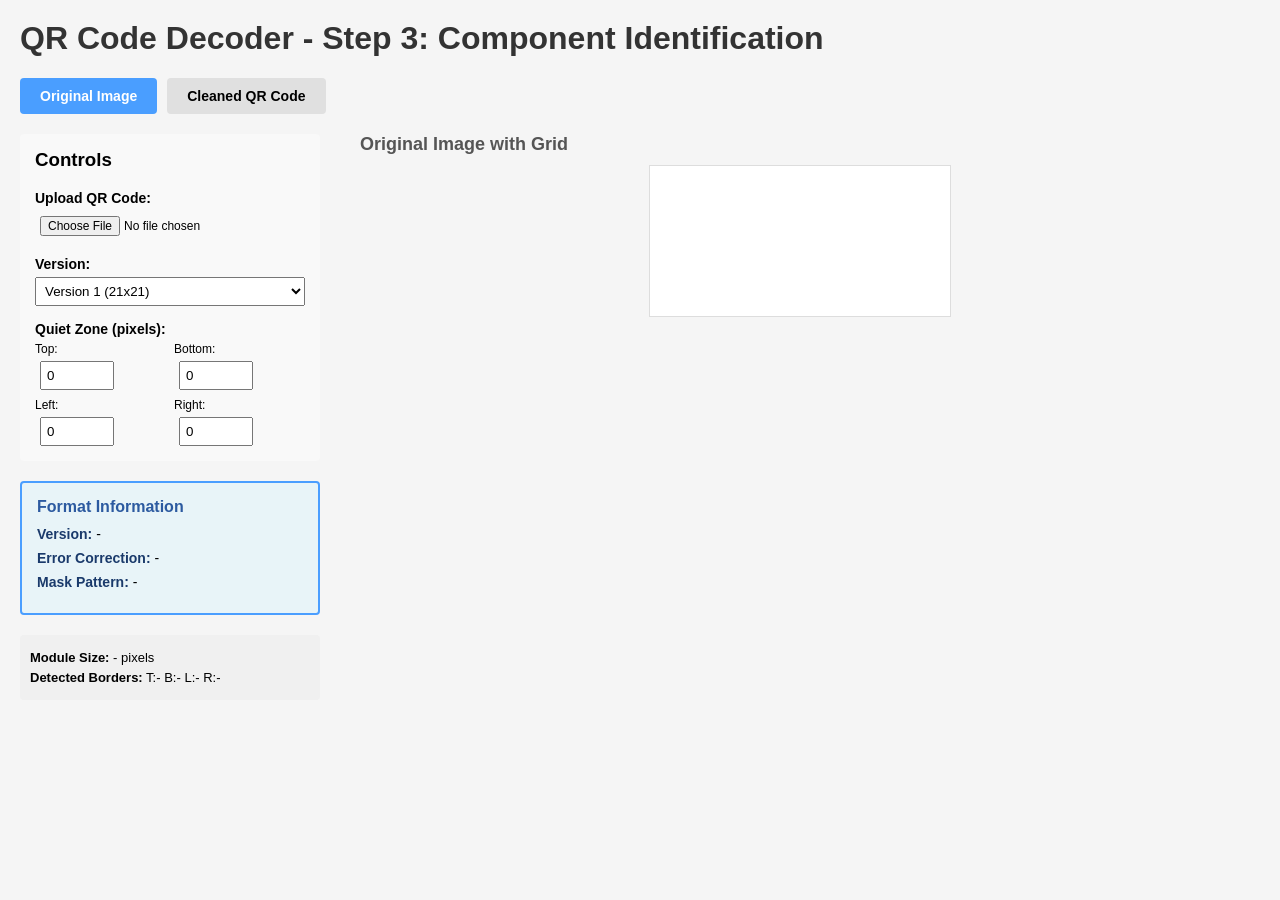
==== commit 2f3380b7: "update" ====
--- a/index.html
+++ b/index.html
@@ -103,7 +103,7 @@
             </div>
 
             <div class="marking-controls">
-                <h3>Data Processing</h3>
+                <h3>Recover Data Blocks</h3>
                 <button class="mark-button" id="unmaskButton" onclick="unmaskQRCode()" disabled>Unmask Data</button>
                 <div class="recovery-buttons">
                     <button class="mark-button" id="recoverAllButton" onclick="recoverAllBitstream()" disabled>Recover All</button>
@@ -114,10 +114,19 @@
                 <button class="mark-button" id="decodeSizeButton" onclick="decodeSize()" disabled>Decode Size</button>
             </div>
 
-            <div class="status">
-                <p><strong>Bitstream:</strong></p>
-                <textarea id="bitstreamOutput" readonly style="width: 100%; height: 150px; font-family: monospace; font-size: 11px; resize: vertical;"></textarea>
+            <div class="marking-controls">
+                <h3>Error Correction</h3>
+                <button class="mark-button" id="calculateSyndromesButton" onclick="calculateSyndromes()" disabled>Calculate Syndromes</button>
+                <button class="mark-button" id="findErrorLocationsButton" onclick="findErrorLocations()" disabled>Find Error Locations</button>
+                <button class="mark-button" id="calculateErrorValuesButton" onclick="calculateErrorValues()" disabled>Calculate Error Values</button>
+                <button class="mark-button" id="applyCorrectionsButton" onclick="applyCorrections()" disabled>Apply Corrections</button>
+                <button class="mark-button" id="decodeMessageButton" onclick="decodeMessage()" disabled>Decode Message</button>
+                <div id="decodedMessageBox" style="display: none; margin-top: 10px; padding: 10px; background: #e8f4f8; border-radius: 4px; border: 2px solid #4a9eff;">
+                    <p style="margin: 0 0 5px 0; font-weight: bold; color: #2c5aa0;">Decoded Message:</p>
+                    <div id="decodedMessageContent" style="font-family: monospace; font-size: 13px; word-wrap: break-word; white-space: pre-wrap;"></div>
+                </div>
             </div>
+
         </div>
 
         <div class="canvas-area">
@@ -125,9 +134,44 @@
                 <h2>Cleaned QR Code</h2>
                 <canvas id="cleanCanvas"></canvas>
             </div>
+            <div class="status">
+                <div class="collapsible-header">
+                    <h3 style="margin: 0;">Bitstream Recovery</h3>
+                    <button class="toggle-collapse" id="toggleBitstream" onclick="toggleBitstreamPanel()">Hide</button>
+                </div>
+                <div id="bitstreamPanel">
+                    <div id="bitstreamLegend" class="bitstream-legend" style="display: none;">
+                        <div class="legend-item">
+                            <div class="legend-color" style="background: #E3F2FD; border-color: #1976D2;"></div>
+                            <span>Block 1</span>
+                        </div>
+                        <div class="legend-item">
+                            <div class="legend-color" style="background: #E8F5E9; border-color: #388E3C;"></div>
+                            <span>Block 2</span>
+                        </div>
+                        <div class="legend-item">
+                            <div class="legend-color" style="background: #FFF9C4; border-color: #F9A825;"></div>
+                            <span>Block 3</span>
+                        </div>
+                        <div class="legend-item">
+                            <div class="legend-color" style="background: #FCE4EC; border-color: #C2185B;"></div>
+                            <span>Block 4</span>
+                        </div>
+                    </div>
+                    <div id="codewordDisplay" class="codeword-container"></div>
+                </div>
+            </div>
+            <div class="status">
+                <div id="blockDisplay" style="width: 100%; max-height: 400px; overflow-y: auto; font-family: monospace; font-size: 11px;"></div>
+            </div>
+            <div class="status" id="ecStatus" style="display: none;">
+                <p><strong>Error Correction Status:</strong></p>
+                <div id="ecStatusContent"></div>
+            </div>
         </div>
     </div>
 
+    <script src="reed-solomon.js"></script>
     <script src="qr-decoder.js"></script>
 </body>
 </html>
--- a/styles.css
+++ b/styles.css
@@ -0,0 +1,476 @@
+body {
+    font-family: Arial, sans-serif;
+    margin: 0;
+    padding: 20px;
+    background-color: #f5f5f5;
+}
+
+h1 {
+    color: #333;
+    margin-top: 0;
+}
+
+.container {
+    display: flex;
+    gap: 20px;
+    background: white;
+    padding: 20px;
+    border-radius: 8px;
+    box-shadow: 0 2px 4px rgba(0,0,0,0.1);
+}
+
+.side-panel {
+    flex: 0 0 300px;
+    display: flex;
+    flex-direction: column;
+    gap: 20px;
+}
+
+.canvas-area {
+    flex: 1;
+    display: flex;
+    flex-direction: column;
+    gap: 20px;
+    max-width: 80%;
+}
+
+.controls {
+    background: #f9f9f9;
+    padding: 15px;
+    border-radius: 4px;
+}
+
+.control-group {
+    margin-bottom: 15px;
+}
+
+.control-group:last-child {
+    margin-bottom: 0;
+}
+
+label {
+    display: block;
+    font-weight: bold;
+    margin-bottom: 5px;
+    font-size: 14px;
+}
+
+input[type="file"] {
+    width: 100%;
+    padding: 5px;
+    font-size: 12px;
+}
+
+input[type="number"] {
+    width: 60px;
+    padding: 5px;
+    margin: 0 5px;
+}
+
+select {
+    width: 100%;
+    padding: 5px;
+}
+
+.border-controls {
+    display: grid;
+    grid-template-columns: repeat(2, 1fr);
+    gap: 8px;
+    margin-top: 5px;
+}
+
+.border-controls > div label {
+    font-size: 12px;
+    font-weight: normal;
+}
+
+.info-panel {
+    background: #e8f4f8;
+    padding: 15px;
+    border-radius: 4px;
+    border: 2px solid #4a9eff;
+}
+
+.info-panel h3 {
+    margin-top: 0;
+    margin-bottom: 10px;
+    color: #2c5aa0;
+    font-size: 16px;
+}
+
+.info-panel p {
+    margin: 8px 0;
+    font-size: 14px;
+}
+
+.info-panel strong {
+    color: #1a3a6b;
+}
+
+.canvas-container {
+    display: flex;
+    flex-direction: column;
+    padding: 0 20px;
+}
+
+.canvas-container h2 {
+    margin-top: 0;
+    margin-bottom: 10px;
+    font-size: 18px;
+    color: #555;
+}
+
+canvas {
+    border: 1px solid #ddd;
+    display: block;
+    max-width: 80vmin;
+    max-height: 80vmin;
+    background: white;
+    margin: 0 auto;
+}
+
+.status {
+    padding: 10px;
+    background-color: #f0f0f0;
+    border-radius: 4px;
+    font-size: 13px;
+}
+
+.status p {
+    margin: 5px 0;
+}
+
+.tabs {
+    display: flex;
+    gap: 10px;
+    margin-bottom: 20px;
+}
+
+.tab-button {
+    padding: 10px 20px;
+    background: #e0e0e0;
+    border: none;
+    border-radius: 4px;
+    cursor: pointer;
+    font-size: 14px;
+    font-weight: bold;
+}
+
+.tab-button.active {
+    background: #4a9eff;
+    color: white;
+}
+
+.tab-content {
+    display: none;
+}
+
+.tab-content.active {
+    display: flex;
+    gap: 20px;
+}
+
+.marking-controls {
+    background: #f9f9f9;
+    padding: 15px;
+    border-radius: 4px;
+}
+
+.marking-controls h3 {
+    margin-top: 0;
+    margin-bottom: 10px;
+}
+
+.mark-button {
+    width: 100%;
+    padding: 10px;
+    margin-bottom: 8px;
+    background: #4a9eff;
+    color: white;
+    border: none;
+    border-radius: 4px;
+    cursor: pointer;
+    font-size: 13px;
+}
+
+.mark-button:hover:not(:disabled) {
+    background: #3a8eef;
+}
+
+.mark-button:disabled {
+    background: #ccc;
+    cursor: not-allowed;
+}
+
+.mark-button.active {
+    background: #2c5aa0;
+}
+
+.recovery-buttons {
+    display: flex;
+    gap: 8px;
+    margin-bottom: 8px;
+}
+
+.recovery-buttons .mark-button {
+    margin-bottom: 0;
+    flex: 1;
+}
+
+.collapsible-header {
+    display: flex;
+    align-items: center;
+    justify-content: space-between;
+    margin: 0 0 10px 0;
+}
+
+.collapsible-header h3 {
+    margin: 0;
+}
+
+.toggle-collapse {
+    padding: 6px 10px;
+    font-size: 12px;
+    background: #e0e0e0;
+    border: none;
+    border-radius: 4px;
+    cursor: pointer;
+}
+
+.toggle-collapse:hover {
+    background: #d0d0d0;
+}
+
+.collapsed {
+    display: none;
+}
+
+/* Block Display Styles */
+.block-container {
+    margin-bottom: 20px;
+    padding: 10px;
+    background: #f9f9f9;
+    border-radius: 4px;
+}
+
+.block-header {
+    font-weight: bold;
+    margin-bottom: 8px;
+    font-size: 13px;
+}
+
+.block-section {
+    margin-bottom: 10px;
+}
+
+.block-section-label {
+    font-weight: bold;
+    font-size: 11px;
+    margin-bottom: 4px;
+    color: #555;
+}
+
+.byte-row {
+    display: flex;
+    flex-wrap: wrap;
+    gap: 4px;
+    margin-bottom: 8px;
+}
+
+.byte-box {
+    display: inline-block;
+    padding: 4px 6px;
+    background: white;
+    border: 2px solid #ccc;
+    border-radius: 3px;
+    font-family: monospace;
+    font-size: 11px;
+    min-width: 24px;
+    text-align: center;
+    position: relative;
+}
+
+.byte-box.error {
+    background: #ffcccc;
+    border-color: #cc0000;
+    font-weight: bold;
+}
+
+.byte-box.error-located {
+    outline: 3px solid #FFD700;
+    outline-offset: 2px;
+}
+
+.byte-box.corrected {
+    background: #ccffcc;
+    border-color: #00cc00;
+    animation: correctPulse 0.5s;
+}
+
+@keyframes correctPulse {
+    0%, 100% { transform: scale(1); }
+    50% { transform: scale(1.1); }
+}
+
+.byte-box .error-value {
+    position: absolute;
+    top: -18px;
+    left: 50%;
+    transform: translateX(-50%);
+    font-size: 9px;
+    color: #cc0000;
+    font-weight: bold;
+    white-space: nowrap;
+}
+
+.syndrome-row {
+    display: flex;
+    flex-wrap: wrap;
+    gap: 4px;
+    margin-top: 4px;
+}
+
+.syndrome-box {
+    display: inline-block;
+    padding: 4px 6px;
+    border: 1px solid #ccc;
+    border-radius: 3px;
+    font-family: monospace;
+    font-size: 11px;
+    min-width: 24px;
+    text-align: center;
+}
+
+.syndrome-box.zero {
+    background: #ccffcc;
+    border-color: #00cc00;
+}
+
+.syndrome-box.nonzero {
+    background: #ffcccc;
+    border-color: #cc0000;
+}
+
+#ecStatusContent {
+    font-size: 12px;
+    line-height: 1.6;
+}
+
+#ecStatusContent p {
+    margin: 5px 0;
+}
+
+/* Bitstream visualization */
+.codeword-container {
+    display: flex;
+    flex-wrap: wrap;
+    gap: 6px;
+    margin-top: 10px;
+    padding: 10px;
+    background: #f9f9f9;
+    border-radius: 4px;
+    min-height: 50px;
+}
+
+.codeword-box {
+    display: inline-block;
+    padding: 6px 8px;
+    border: 2px solid;
+    border-radius: 4px;
+    font-family: monospace;
+    font-size: 12px;
+    font-weight: bold;
+    position: relative;
+    transition: all 0.3s ease;
+}
+
+.codeword-box.current {
+    animation: pulse 0.5s;
+    box-shadow: 0 0 10px rgba(255, 140, 0, 0.8);
+}
+
+@keyframes pulse {
+    0%, 100% { transform: scale(1); }
+    50% { transform: scale(1.1); }
+}
+
+/* Block colors for interleaving visualization */
+.codeword-box.block-0 {
+    background: #E3F2FD;
+    border-color: #1976D2;
+    color: #0D47A1;
+}
+
+.codeword-box.block-1 {
+    background: #E8F5E9;
+    border-color: #388E3C;
+    color: #1B5E20;
+}
+
+.codeword-box.block-2 {
+    background: #FFF9C4;
+    border-color: #F9A825;
+    color: #F57F17;
+}
+
+.codeword-box.block-3 {
+    background: #FCE4EC;
+    border-color: #C2185B;
+    color: #880E4F;
+}
+
+/* Match byte-box colors to codeword blocks for visual linkage */
+.byte-box.block-0 {
+    background: #E3F2FD;
+    border-color: #1976D2;
+    color: #0D47A1;
+}
+
+.byte-box.block-1 {
+    background: #E8F5E9;
+    border-color: #388E3C;
+    color: #1B5E20;
+}
+
+.byte-box.block-2 {
+    background: #FFF9C4;
+    border-color: #F9A825;
+    color: #F57F17;
+}
+
+.byte-box.block-3 {
+    background: #FCE4EC;
+    border-color: #C2185B;
+    color: #880E4F;
+}
+
+.codeword-box .block-label {
+    position: absolute;
+    top: -8px;
+    right: -8px;
+    background: rgba(0, 0, 0, 0.7);
+    color: white;
+    font-size: 9px;
+    padding: 2px 4px;
+    border-radius: 3px;
+}
+
+.bitstream-legend {
+    display: flex;
+    gap: 15px;
+    margin-bottom: 10px;
+    font-size: 11px;
+}
+
+.legend-item {
+    display: flex;
+    align-items: center;
+    gap: 5px;
+}
+
+.legend-color {
+    width: 20px;
+    height: 14px;
+    border: 1px solid #666;
+    border-radius: 3px;
+}
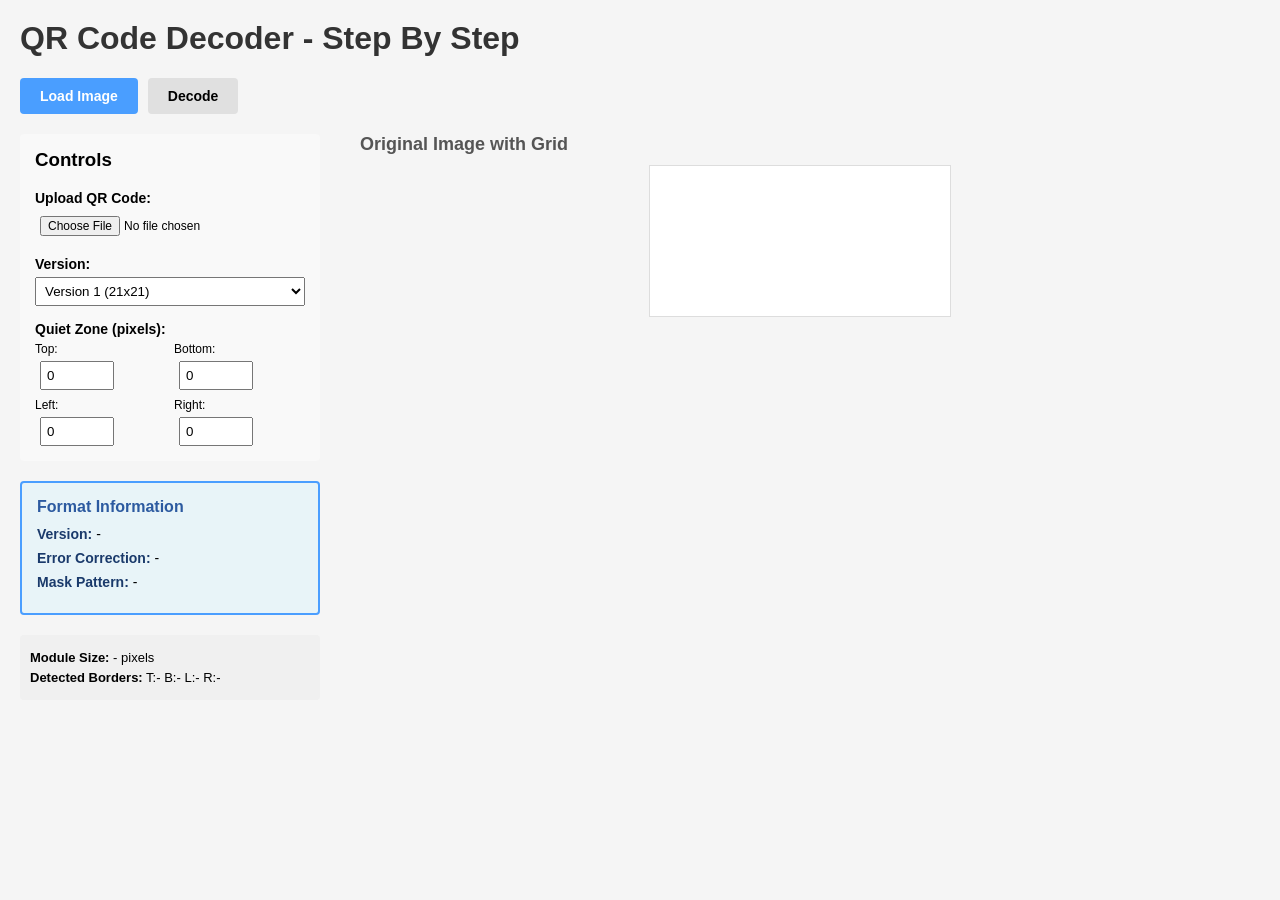
==== commit a26a727f: "labels" ====
--- a/index.html
+++ b/index.html
@@ -7,11 +7,11 @@
     <link rel="stylesheet" href="styles.css">
 </head>
 <body>
-    <h1>QR Code Decoder - Step 3: Component Identification</h1>
+    <h1>QR Code Decoder - Step By Step</h1>
 
     <div class="tabs">
-        <button class="tab-button active" onclick="switchTab(0)">Original Image</button>
-        <button class="tab-button" onclick="switchTab(1)">Cleaned QR Code</button>
+        <button class="tab-button active" onclick="switchTab(0)">Load Image</button>
+        <button class="tab-button" onclick="switchTab(1)">Decode</button>
     </div>
 
     <!-- Tab 1: Original Image -->
@@ -131,8 +131,13 @@
 
         <div class="canvas-area">
             <div class="canvas-container">
-                <h2>Cleaned QR Code</h2>
-                <canvas id="cleanCanvas"></canvas>
+                <div class="collapsible-header">
+                    <h2>Cleaned QR Code</h2>
+                    <button class="toggle-collapse" id="toggleCleanCanvas" onclick="toggleCleanCanvas()">Hide</button>
+                </div>
+                <div id="cleanCanvasWrapper">
+                    <canvas id="cleanCanvas"></canvas>
+                </div>
             </div>
             <div class="status">
                 <div class="collapsible-header">
@@ -162,16 +167,20 @@
                 </div>
             </div>
             <div class="status">
-                <div id="blockDisplay" style="width: 100%; max-height: 400px; overflow-y: auto; font-family: monospace; font-size: 11px;"></div>
-            </div>
-            <div class="status" id="ecStatus" style="display: none;">
-                <p><strong>Error Correction Status:</strong></p>
-                <div id="ecStatusContent"></div>
+                <div class="collapsible-header">
+                    <h3 style="margin: 0;">Error Correction Blocks</h3>
+                    <button class="toggle-collapse" id="toggleBlocks" onclick="toggleBlocksPanel()">Hide</button>
+                </div>
+                <div id="blocksPanel">
+                    <div id="blockDisplay" style="width: 100%; max-height: 400px; overflow-y: auto; font-family: monospace; font-size: 11px;"></div>
+                    <div class="ec-status" id="ecStatus" style="display: none;">
+                        <p><strong>Error Correction Status:</strong></p>
+                        <div id="ecStatusContent"></div>
+                    </div>
+                </div>
             </div>
         </div>
     </div>
-
-    <script src="reed-solomon.js"></script>
     <script src="qr-decoder.js"></script>
 </body>
 </html>
--- a/styles.css
+++ b/styles.css
@@ -474,3 +474,18 @@
     border: 1px solid #666;
     border-radius: 3px;
 }
+
+#cleanCanvasWrapper.collapsed,
+#bitstreamPanel.collapsed,
+#blocksPanel.collapsed,
+#markingContent.collapsed {
+    display: none;
+}
+
+.ec-status {
+    margin-top: 10px;
+    padding: 8px;
+    background: #f7f7f7;
+    border: 1px solid #ddd;
+    border-radius: 4px;
+}
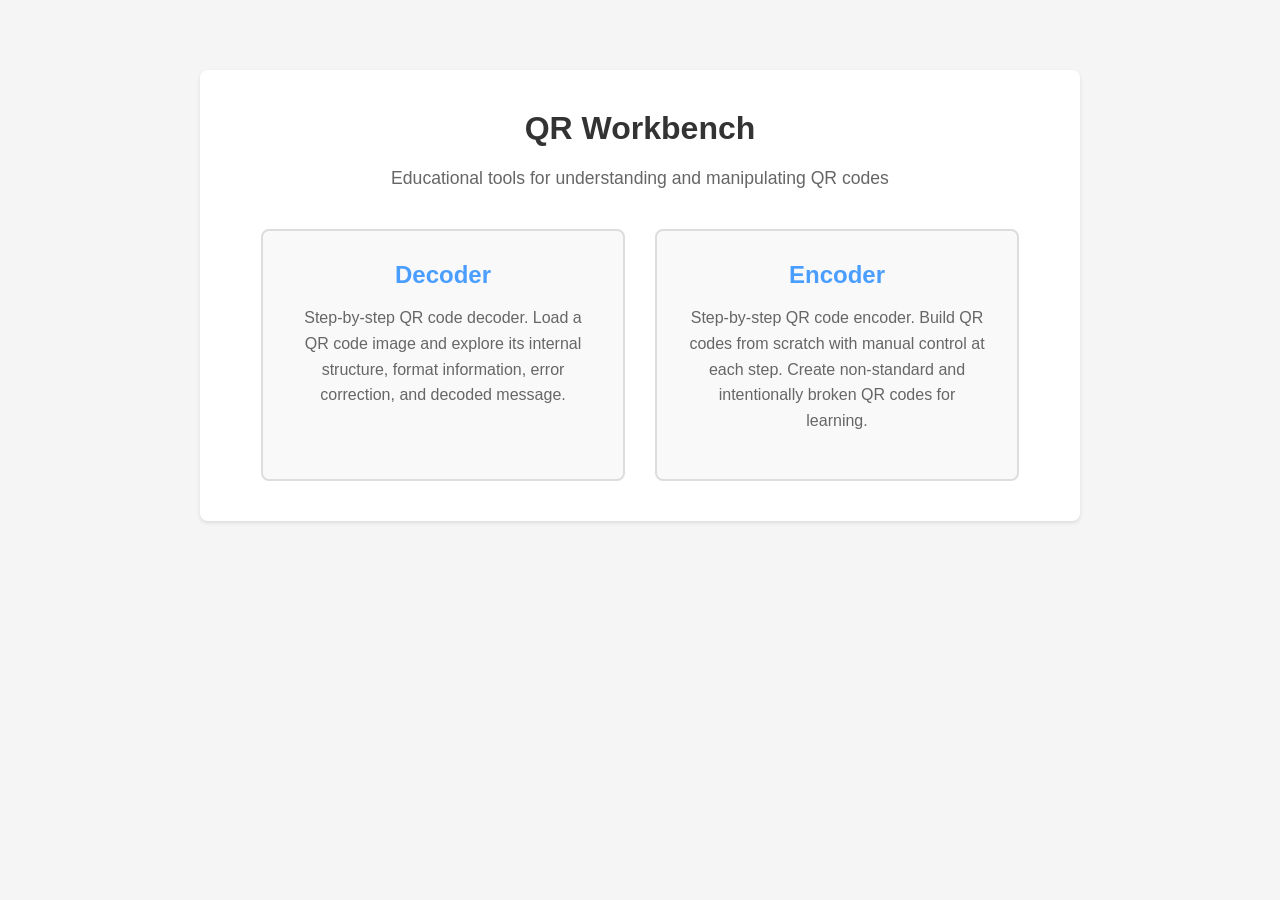
==== commit 7d7e2121: "add encoder.html" ====
--- a/index.html
+++ b/index.html
@@ -3,184 +3,78 @@
 <head>
     <meta charset="UTF-8">
     <meta name="viewport" content="width=device-width, initial-scale=1.0">
-    <title>QR Code Decoder - Step 2: Format Information</title>
+    <title>QR Workbench</title>
     <link rel="stylesheet" href="styles.css">
+    <style>
+        .landing-container {
+            max-width: 800px;
+            margin: 50px auto;
+            background: white;
+            padding: 40px;
+            border-radius: 8px;
+            box-shadow: 0 2px 4px rgba(0,0,0,0.1);
+            text-align: center;
+        }
+
+        .tool-cards {
+            display: flex;
+            gap: 30px;
+            margin-top: 40px;
+            justify-content: center;
+        }
+
+        .tool-card {
+            flex: 1;
+            max-width: 300px;
+            padding: 30px;
+            background: #f9f9f9;
+            border-radius: 8px;
+            border: 2px solid #ddd;
+            transition: all 0.3s ease;
+            text-decoration: none;
+            color: inherit;
+        }
+
+        .tool-card:hover {
+            border-color: #4a9eff;
+            box-shadow: 0 4px 8px rgba(74, 158, 255, 0.2);
+            transform: translateY(-2px);
+        }
+
+        .tool-card h2 {
+            color: #4a9eff;
+            margin-top: 0;
+            margin-bottom: 15px;
+        }
+
+        .tool-card p {
+            color: #666;
+            line-height: 1.6;
+        }
+
+        .subtitle {
+            color: #666;
+            font-size: 1.1em;
+            margin-top: 10px;
+        }
+    </style>
 </head>
 <body>
-    <h1>QR Code Decoder - Step By Step</h1>
+    <div class="landing-container">
+        <h1>QR Workbench</h1>
+        <p class="subtitle">Educational tools for understanding and manipulating QR codes</p>
 
-    <div class="tabs">
-        <button class="tab-button active" onclick="switchTab(0)">Load Image</button>
-        <button class="tab-button" onclick="switchTab(1)">Decode</button>
-    </div>
+        <div class="tool-cards">
+            <a href="decoder.html" class="tool-card">
+                <h2>Decoder</h2>
+                <p>Step-by-step QR code decoder. Load a QR code image and explore its internal structure, format information, error correction, and decoded message.</p>
+            </a>
 
-    <!-- Tab 1: Original Image -->
-    <div class="tab-content active" id="tab1">
-        <div class="side-panel">
-            <div class="controls">
-                <h3 style="margin-top: 0;">Controls</h3>
-                <div class="control-group">
-                    <label>Upload QR Code:</label>
-                    <input type="file" id="imageInput" accept="image/*">
-                </div>
-
-                <div class="control-group">
-                    <label>Version:</label>
-                    <select id="versionSelect">
-                        <!-- Versions 1-40 -->
-                    </select>
-                </div>
-
-                <div class="control-group">
-                    <label>Quiet Zone (pixels):</label>
-                    <div class="border-controls">
-                        <div>
-                            <label>Top:</label>
-                            <input type="number" id="borderTop" min="0" value="0">
-                        </div>
-                        <div>
-                            <label>Bottom:</label>
-                            <input type="number" id="borderBottom" min="0" value="0">
-                        </div>
-                        <div>
-                            <label>Left:</label>
-                            <input type="number" id="borderLeft" min="0" value="0">
-                        </div>
-                        <div>
-                            <label>Right:</label>
-                            <input type="number" id="borderRight" min="0" value="0">
-                        </div>
-                    </div>
-                </div>
-            </div>
-
-            <div class="info-panel">
-                <h3>Format Information</h3>
-                <p><strong><span id="versionLabel">Version:</span></strong> <span id="versionInfo">-</span></p>
-                <p><strong>Error Correction:</strong> <span id="eccLevel">-</span></p>
-                <p><strong>Mask Pattern:</strong> <span id="maskPattern">-</span></p>
-            </div>
-
-            <div class="status">
-                <p><strong>Module Size:</strong> <span id="moduleSize">-</span> pixels</p>
-                <p><strong>Detected Borders:</strong> T:<span id="detectedTop">-</span> B:<span id="detectedBottom">-</span> L:<span id="detectedLeft">-</span> R:<span id="detectedRight">-</span></p>
-            </div>
-        </div>
-
-        <div class="canvas-area">
-            <div class="canvas-container">
-                <h2>Original Image with Grid</h2>
-                <canvas id="canvas"></canvas>
-            </div>
+            <a href="encoder.html" class="tool-card">
+                <h2>Encoder</h2>
+                <p>Step-by-step QR code encoder. Build QR codes from scratch with manual control at each step. Create non-standard and intentionally broken QR codes for learning.</p>
+            </a>
         </div>
     </div>
-
-    <!-- Tab 2: Cleaned QR Code with Marking -->
-    <div class="tab-content" id="tab2">
-        <div class="side-panel">
-            <div class="marking-controls">
-                <div class="collapsible-header">
-                    <h3>Mark Components</h3>
-                    <button class="toggle-collapse" id="toggleMarking" onclick="toggleMarking()">Hide</button>
-                </div>
-                <div id="markingContent">
-                <button class="mark-button" id="markFinders" onclick="toggleMark('finders')">Mark Finders</button>
-                <button class="mark-button" id="markAlignment" onclick="toggleMark('alignment')" disabled>Mark Alignment</button>
-                <button class="mark-button" id="markFormat" onclick="toggleMark('format')">Mark Format Info</button>
-                <button class="mark-button" id="markTiming" onclick="toggleMark('timing')">Mark Timing</button>
-                <button class="mark-button" id="markDark" onclick="toggleMark('dark')">Mark Dark Module</button>
-                <button class="mark-button" id="markVersion" onclick="toggleMark('version')" disabled>Mark Version Info</button>
-                </div>
-            </div>
-
-            <div class="info-panel">
-                <h3>Format Information</h3>
-                <p><strong><span id="versionLabel2">Version:</span></strong> <span id="versionInfo2">-</span></p>
-                <p><strong>Error Correction:</strong> <span id="eccLevel2">-</span></p>
-                <p><strong>Mask Pattern:</strong> <span id="maskPattern2">-</span></p>
-                <p><strong>Data Mode:</strong> <span id="dataMode">-</span></p>
-                <p><strong>Message Size:</strong> <span id="messageSize">-</span></p>
-            </div>
-
-            <div class="marking-controls">
-                <h3>Recover Data Blocks</h3>
-                <button class="mark-button" id="unmaskButton" onclick="unmaskQRCode()" disabled>Unmask Data</button>
-                <div class="recovery-buttons">
-                    <button class="mark-button" id="recoverAllButton" onclick="recoverAllBitstream()" disabled>Recover All</button>
-                    <button class="mark-button" id="nextByteButton" onclick="recoverNextByte()" disabled>Next Codeword</button>
-                </div>
-                <button class="mark-button" id="deinterleaveButton" onclick="deinterleaveData()" disabled>De-interleave Data</button>
-                <button class="mark-button" id="decodeModeButton" onclick="decodeMode()" disabled>Decode Mode</button>
-                <button class="mark-button" id="decodeSizeButton" onclick="decodeSize()" disabled>Decode Size</button>
-            </div>
-
-            <div class="marking-controls">
-                <h3>Error Correction</h3>
-                <button class="mark-button" id="calculateSyndromesButton" onclick="calculateSyndromes()" disabled>Calculate Syndromes</button>
-                <button class="mark-button" id="findErrorLocationsButton" onclick="findErrorLocations()" disabled>Find Error Locations</button>
-                <button class="mark-button" id="calculateErrorValuesButton" onclick="calculateErrorValues()" disabled>Calculate Error Values</button>
-                <button class="mark-button" id="applyCorrectionsButton" onclick="applyCorrections()" disabled>Apply Corrections</button>
-                <button class="mark-button" id="decodeMessageButton" onclick="decodeMessage()" disabled>Decode Message</button>
-                <div id="decodedMessageBox" style="display: none; margin-top: 10px; padding: 10px; background: #e8f4f8; border-radius: 4px; border: 2px solid #4a9eff;">
-                    <p style="margin: 0 0 5px 0; font-weight: bold; color: #2c5aa0;">Decoded Message:</p>
-                    <div id="decodedMessageContent" style="font-family: monospace; font-size: 13px; word-wrap: break-word; white-space: pre-wrap;"></div>
-                </div>
-            </div>
-
-        </div>
-
-        <div class="canvas-area">
-            <div class="canvas-container">
-                <div class="collapsible-header">
-                    <h2>Cleaned QR Code</h2>
-                    <button class="toggle-collapse" id="toggleCleanCanvas" onclick="toggleCleanCanvas()">Hide</button>
-                </div>
-                <div id="cleanCanvasWrapper">
-                    <canvas id="cleanCanvas"></canvas>
-                </div>
-            </div>
-            <div class="status">
-                <div class="collapsible-header">
-                    <h3 style="margin: 0;">Bitstream Recovery</h3>
-                    <button class="toggle-collapse" id="toggleBitstream" onclick="toggleBitstreamPanel()">Hide</button>
-                </div>
-                <div id="bitstreamPanel">
-                    <div id="bitstreamLegend" class="bitstream-legend" style="display: none;">
-                        <div class="legend-item">
-                            <div class="legend-color" style="background: #E3F2FD; border-color: #1976D2;"></div>
-                            <span>Block 1</span>
-                        </div>
-                        <div class="legend-item">
-                            <div class="legend-color" style="background: #E8F5E9; border-color: #388E3C;"></div>
-                            <span>Block 2</span>
-                        </div>
-                        <div class="legend-item">
-                            <div class="legend-color" style="background: #FFF9C4; border-color: #F9A825;"></div>
-                            <span>Block 3</span>
-                        </div>
-                        <div class="legend-item">
-                            <div class="legend-color" style="background: #FCE4EC; border-color: #C2185B;"></div>
-                            <span>Block 4</span>
-                        </div>
-                    </div>
-                    <div id="codewordDisplay" class="codeword-container"></div>
-                </div>
-            </div>
-            <div class="status">
-                <div class="collapsible-header">
-                    <h3 style="margin: 0;">Error Correction Blocks</h3>
-                    <button class="toggle-collapse" id="toggleBlocks" onclick="toggleBlocksPanel()">Hide</button>
-                </div>
-                <div id="blocksPanel">
-                    <div id="blockDisplay" style="width: 100%; max-height: 400px; overflow-y: auto; font-family: monospace; font-size: 11px;"></div>
-                    <div class="ec-status" id="ecStatus" style="display: none;">
-                        <p><strong>Error Correction Status:</strong></p>
-                        <div id="ecStatusContent"></div>
-                    </div>
-                </div>
-            </div>
-        </div>
-    </div>
-    <script src="qr-decoder.js"></script>
 </body>
 </html>
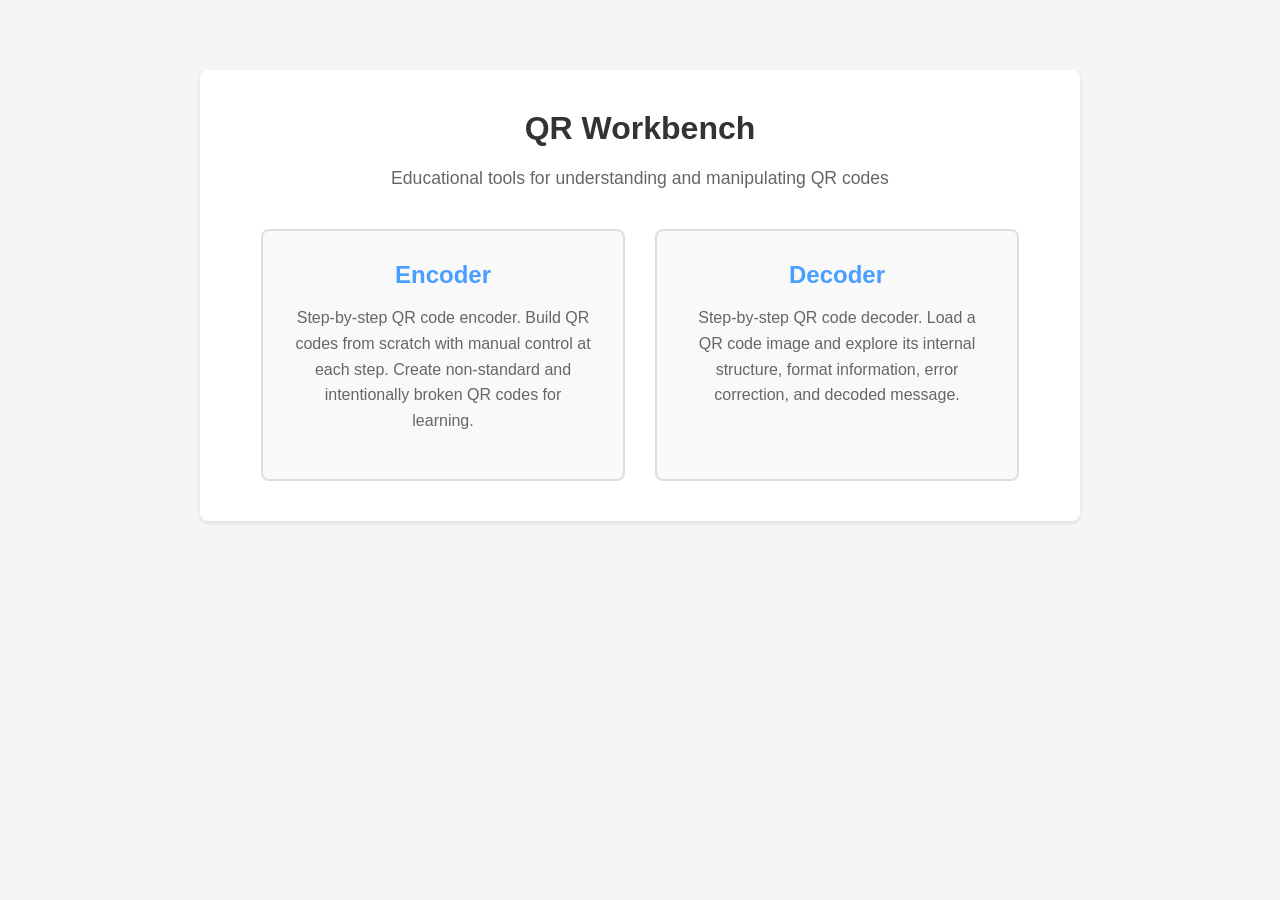
==== commit 89743e26: "added padding mass update" ====
--- a/index.html
+++ b/index.html
@@ -65,15 +65,17 @@
         <p class="subtitle">Educational tools for understanding and manipulating QR codes</p>
 
         <div class="tool-cards">
+
+            <a href="encoder.html" class="tool-card">
+                <h2>Encoder</h2>
+                <p>Step-by-step QR code encoder. Build QR codes from scratch with manual control at each step. Create non-standard and intentionally broken QR codes for learning.</p>
+            </a>
             <a href="decoder.html" class="tool-card">
                 <h2>Decoder</h2>
                 <p>Step-by-step QR code decoder. Load a QR code image and explore its internal structure, format information, error correction, and decoded message.</p>
             </a>
 
-            <a href="encoder.html" class="tool-card">
-                <h2>Encoder</h2>
-                <p>Step-by-step QR code encoder. Build QR codes from scratch with manual control at each step. Create non-standard and intentionally broken QR codes for learning.</p>
-            </a>
+
         </div>
     </div>
 </body>
--- a/styles.css
+++ b/styles.css
@@ -314,8 +314,8 @@
 
 .byte-box .error-value {
     position: absolute;
-    top: -18px;
-    left: 50%;
+    top: -1px;
+    left: 82%;
     transform: translateX(-50%);
     font-size: 9px;
     color: #cc0000;
@@ -419,6 +419,12 @@
     color: #880E4F;
 }
 
+.codeword-box.block-4 {
+    background: #F3E5F5;
+    border-color: #9C27B0;
+    color: #4A148C;
+}
+
 /* Match byte-box colors to codeword blocks for visual linkage */
 .byte-box.block-0 {
     background: #E3F2FD;
@@ -442,6 +448,12 @@
     background: #FCE4EC;
     border-color: #C2185B;
     color: #880E4F;
+}
+
+.byte-box.block-4 {
+    background: #F3E5F5;
+    border-color: #9C27B0;
+    color: #4A148C;
 }
 
 .codeword-box .block-label {
